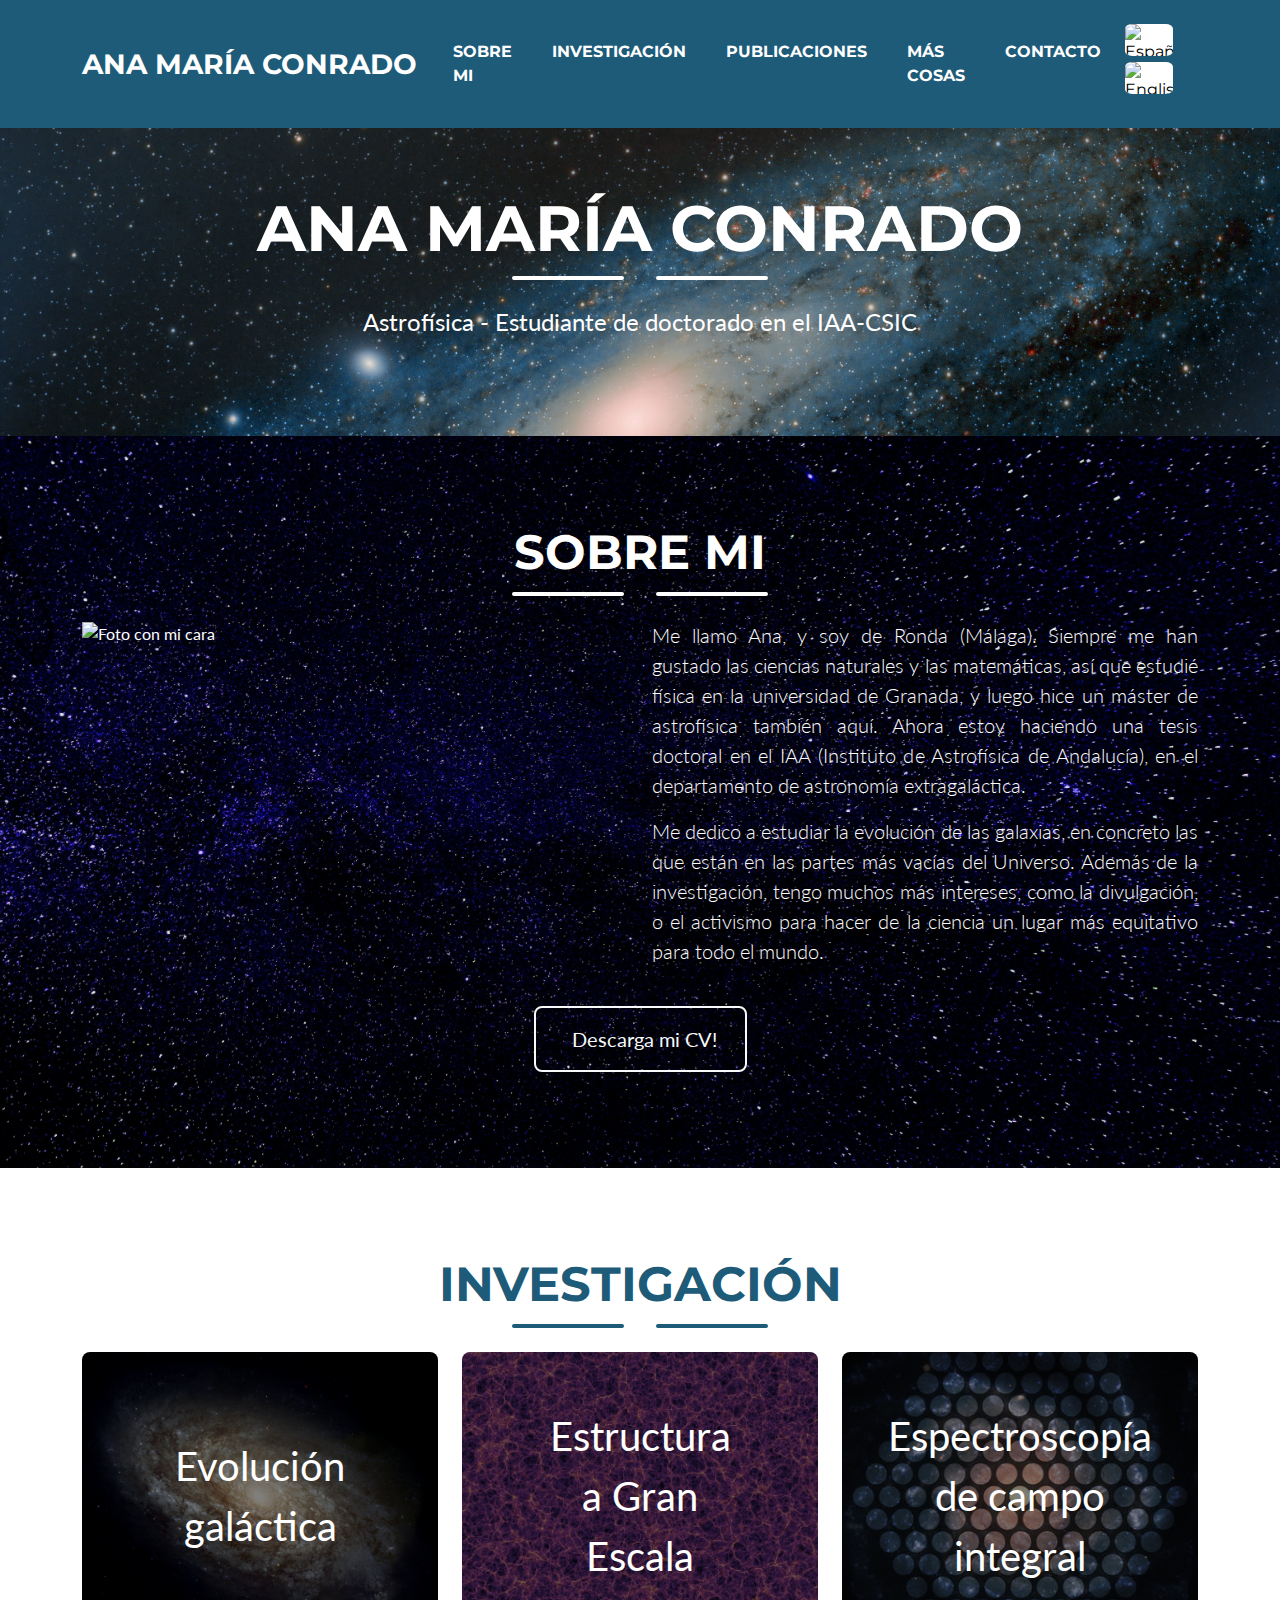
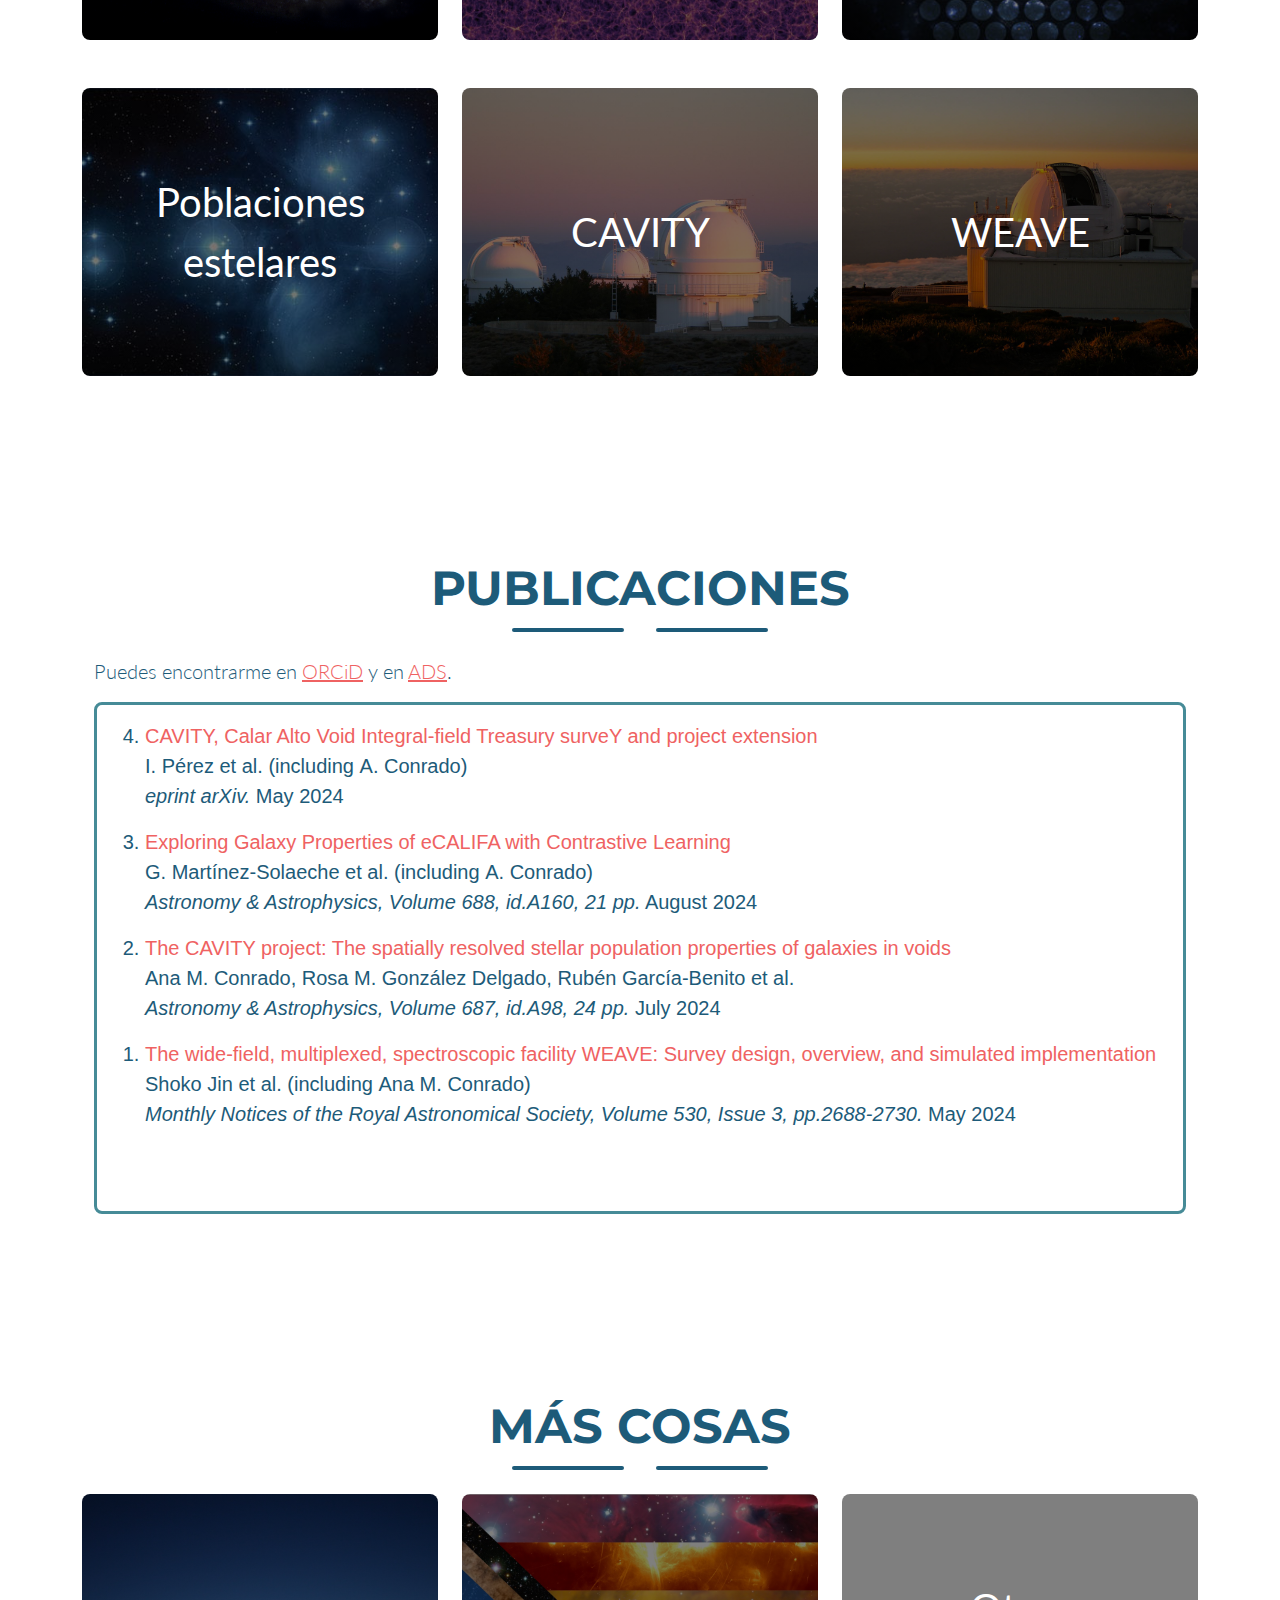
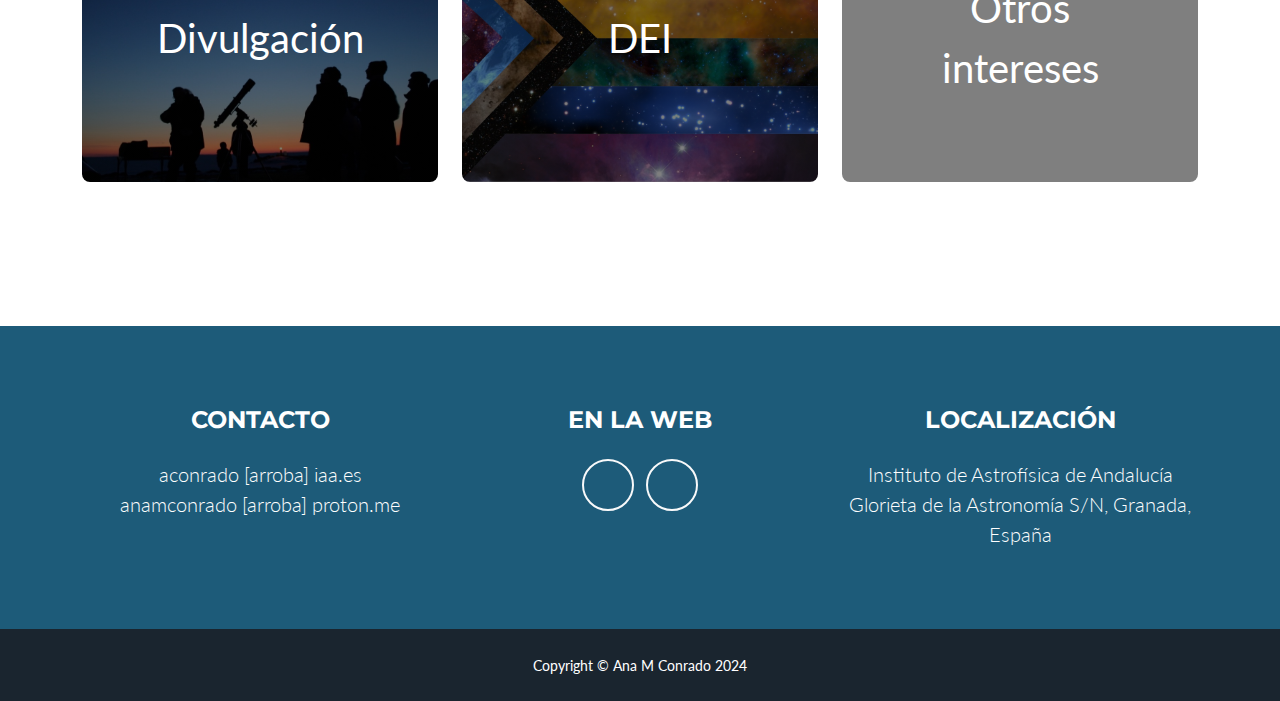
==== index.html @ e51cf9e1 "Add files via upload" ====
<!DOCTYPE html>
<html>
    <head>
        <meta charset="utf-8" />
        <meta name="viewport" content="width=device-width, initial-scale=1, shrink-to-fit=no" />
        <meta name="description" content="" />
        <meta name="author" content="Ana María Conrado" />
        <title>Ana María Conrado</title>
        <!-- Favicon-->
        <link rel="icon" href="https://cdn-icons-png.flaticon.com/512/1534/1534067.png" />
        <!-- Font Awesome icons (free version)-->
        <script src="https://use.fontawesome.com/releases/v6.1.0/js/all.js" crossorigin="anonymous"></script>
        <!-- Google fonts-->
        <link href="https://fonts.googleapis.com/css?family=Montserrat:400,700" rel="stylesheet" type="text/css" />
        <link href="https://fonts.googleapis.com/css?family=Lato:400,700,400italic,700italic" rel="stylesheet" type="text/css" />
        <!-- Core theme CSS (includes Bootstrap)-->
        <link href="css/styles.css" rel="stylesheet" />
        <script src="https://code.jquery.com/jquery-2.2.4.min.js" integrity="sha256-BbhdlvQf/xTY9gja0Dq3HiwQF8LaCRTXxZKRutelT44=" crossorigin="anonymous"></script>
        </head>
    </head>
    <body id="page-top">
        <!-- Navigation-->
        <nav class="navbar navbar-expand-lg bg-secondary text-uppercase fixed-top" id="mainNav">
            <div class="container">
                <a class="navbar-brand" href="#page-top">Ana María Conrado</a>
                <button class="navbar-toggler text-uppercase font-weight-bold bg-primary text-white rounded" type="button" data-bs-toggle="collapse" data-bs-target="#navbarResponsive" aria-controls="navbarResponsive" aria-expanded="false" aria-label="Toggle navigation">
                    Menu
                    <i class="fas fa-bars"></i>
                </button>
                <div class="collapse navbar-collapse" id="navbarResponsive">
                    <ul class="navbar-nav ms-auto">
                        <li class="nav-item mx-0 mx-lg-1">
                            <a lang="es" class="nav-link py-3 px-0 px-lg-3 rounded" href="#about">Sobre mi</a>
                            <a lang="en" style="display:none;" class="nav-link py-3 px-0 px-lg-3 rounded" href="#about">About me</a>
                        </li>
                        <li class="nav-item mx-0 mx-lg-1">
                            <a lang="es" class="nav-link py-3 px-0 px-lg-3 rounded" href="#investigacion">Investigación</a>
                            <a lang="en" style="display:none;" class="nav-link py-3 px-0 px-lg-3 rounded" href="#investigacion">Research</a>
                        </li>
                        <li class="nav-item mx-0 mx-lg-1">
                            <a lang="es" class="nav-link py-3 px-0 px-lg-3 rounded" href="#publicaciones">Publicaciones</a>
                            <a lang="en" style="display:none;" class="nav-link py-3 px-0 px-lg-3 rounded" href="#publicaciones">Publications</a>
                        </li>
                        <li class="nav-item mx-0 mx-lg-1">
                            <a lang="es" class="nav-link py-3 px-0 px-lg-3 rounded" href="#extras">Más cosas</a>
                            <a lang="en" style="display:none;" class="nav-link py-3 px-0 px-lg-3 rounded" href="#extras">More stuff</a>
                        </li>
                        <li class="nav-item mx-0 mx-lg-1">
                            <a lang="es" class="nav-link py-3 px-0 px-lg-3 rounded" href="#contact">Contacto</a>
                            <a lang="en" style="display:none;" class="nav-link py-3 px-0 px-lg-3 rounded" href="#contact">Contact</a>
                        </li>
                        <li class="nav-item mx-0 mx-lg-1">
                            <button class="button-lang" id="btn-es">
                                <img src="https://flagicons.lipis.dev/flags/4x3/es.svg" alt="Español">
                            </button>
                            <button class="button-lang" id="btn-en">
                                <img src="https://flagicons.lipis.dev/flags/4x3/gb.svg" alt="English">
                            </button>
                        </li>
                    </ul>
                </div>
            </div>
        </nav>
        <!-- Masthead-->
        <!--header class="masthead bg-primary text-white text-center"-->
        <header class="masthead bg-image-header text-white text-center">
            <div class="container d-flex align-items-center flex-column">
                <!-- Masthead Avatar Image-->
                <!--img class="masthead-avatar mb-5" src="assets/img/fotoslack.png" alt="..." />
                <!-- Masthead Heading-->
                <h1 class="masthead-heading text-uppercase mb-0">Ana María Conrado</h1>
                <!-- Icon Divider-->
                <div class="divider-custom divider-light">
                    <div class="divider-custom-line"></div>
                    <div class="divider-custom-icon"><i class="fas fa-star"></i></div>
                    <div class="divider-custom-line"></div>
                </div>
                <!-- Masthead Subheading-->
                <p lang="es" class="masthead-subheading font-weight-light mb-0">Astrofísica - Estudiante de doctorado en el IAA-CSIC</p>
                <p lang="en" style="display:none;" class="masthead-subheading font-weight-light mb-0">Astrophysicist - PhD student in IAA-CSIC</p>
            </div>
        </header>
        
        <!-- About Section-->
        <section class="page-section bg-image-about text-white mb-0" id="about">
            <div class="container">
                <!-- About Section Heading-->
                <h2 lang="es" class="page-section-heading text-center text-uppercase text-white">Sobre mi</h2>
                <h2 lang="en" style="display:none;" class="page-section-heading text-center text-uppercase text-white">About me</h2>
                <!-- Icon Divider-->
                <div class="divider-custom divider-light">
                    <div class="divider-custom-line"></div>
                    <div class="divider-custom-icon"><i class="fas fa-star"></i></div>
                    <div class="divider-custom-line"></div>
                </div>
                <!-- About Section Content-->
                <div class="row">
                    <!-- Photo -->
                    <div class="col-lg-6 ms-auto">
                        <img class="img-fluid" src="assets/img/yops.jpg" alt="Foto con mi cara" ></div>
                    <!-- Text -->
                    <div class="col-lg-6 me-auto" style="text-align:justify;">
                        <p lang="es" class="lead">Me llamo Ana, y soy de Ronda (Málaga). Siempre me han gustado las ciencias naturales y las matemáticas, así que estudié física en la universidad de Granada, y luego hice un máster de astrofísica también aquí. Ahora estoy haciendo una tesis doctoral en el IAA (Instituto de Astrofísica de Andalucía), en el departamento de astronomía extragaláctica. </p>
                        <p lang="es" class="lead">Me dedico a estudiar la evolución de las galaxias, en concreto las que están en las partes más vacías del Universo. Además de la investigación, tengo muchos más intereses, como la divulgación, o el activismo para hacer de la ciencia un lugar más equitativo para todo el mundo. </p>
                        <p lang="en" style="display:none;" class="lead">My name is Ana, and I'm from Ronda, (Málaga, Spain). I have always enjoyed natural sciences and mathematics, so I studied physics in the university of Granada, and then I did a master in astrophysics here as well. Now I'm doing my PhD thesis at IAA (Institute of Astrophysics of Andalucía), in the extragalactic astronomy department. </p>
                        <p lang="en" style="display:none;" class="lead">I dedicate myself to study the evolution of galaxies, in particular those that are in the emptiest parts of the Universe. Besides research, I have many more insterests, like outreach, or activism to make science a more equitative place for everyone.</p>
                    </div>
                </div>
                <!-- About Section Button-->
                <div class="text-center mt-4">
                    <a lang="es" class="btn btn-xl btn-outline-light" href="assets/CV.pdf" target="_blank">
                        <i class="fas fa-download me-2"></i>
                        Descarga mi CV!
                    </a>
                    <a lang="en" style="display:none;" class="btn btn-xl btn-outline-light" href="assets/CV.pdf" target="_blank">
                        <i class="fas fa-download me-2"></i>
                        Download my CV!
                    </a>
                </div-->
            </div>
            </div>
        </section>
        
        <!-- Portfolio Section-->
        <section class="page-section portfolio" id="investigacion">
            <div class="container">
                <!-- Portfolio Section Heading-->
                <h2 lang="es" class="page-section-heading text-center text-uppercase text-secondary mb-0">Investigación</h2>
                <h2 lang="en" style="display:none;" class="page-section-heading text-center text-uppercase text-secondary mb-0">Research</h2>
                <!-- Icon Divider-->
                <div class="divider-custom">
                    <div class="divider-custom-line"></div>
                    <div class="divider-custom-icon"><i class="fas fa-star"></i></div>
                    <div class="divider-custom-line"></div>
                </div>
                <!-- Portfolio Grid Items -->
                <div class="row justify-content-center">
                    <!-- Galaxy evolution -->
                    <div class="col-md-6 col-lg-4 mb-5">
                        <div class="portfolio-item mx-auto bg-image-inv-galaxies" data-bs-toggle="modal" data-bs-target="#portfolioModal1">
                            <p lang="es" class="portfolio-text text-white">Evolución galáctica</p>
                            <p lang="en" style="display:none;" class="portfolio-text text-white">Galactic evolution</p>
                            <div class="portfolio-item-caption d-flex align-items-center justify-content-center h-100 w-100">
                                <p lang="es" class="portfolio-text text-white">Evolución galáctica</p>
                                <p lang="en" style="display:none;" class="portfolio-text text-white">Galactic evolution</p>
                            </div>
                        </div>
                    </div>
                    <!-- Estructra a gran escala -->
                    <div class="col-md-6 col-lg-4 mb-5">
                        <div class="portfolio-item mx-auto bg-image-inv-LSS" data-bs-toggle="modal" data-bs-target="#portfolioModal2">
                            <p lang="es" class="portfolio-text text-white">Estructura a Gran Escala</p>
                            <p lang="en" style="display:none;" class="portfolio-text text-white">Large Scale Structure</p>
                            <div class="portfolio-item-caption d-flex align-items-center justify-content-center h-100 w-100">
                                <p lang="es" class="portfolio-text text-white">Estructura a Gran Escala</p>
                                <p lang="en" style="display:none;" class="portfolio-text text-white">Large Scale Structure</p>
                            </div>
                        </div>
                    </div>
                    <!-- IFS -->
                    <div class="col-md-6 col-lg-4 mb-5">
                        <div class="portfolio-item mx-auto bg-image-inv-IFS" data-bs-toggle="modal" data-bs-target="#portfolioModal3">
                            <p lang="es" class="portfolio-text text-white">Espectroscopía de campo integral</p>
                            <p lang="en" style="display:none;" class="portfolio-text text-white">Integral field spectroscopy</p>
                            <div class="portfolio-item-caption d-flex align-items-center justify-content-center h-100 w-100">
                                <p lang="es" class="portfolio-text text-white">Espectroscopía de campo integral</p>
                                <p lang="en" style="display:none;" class="portfolio-text text-white">Integral field spectroscopy</p>
                            </div>
                        </div>
                    </div>
                    <!-- Stellar populations -->
                    <div class="col-md-6 col-lg-4 mb-5 mb-lg-0">
                        <div class="portfolio-item mx-auto bg-image-inv-stellpop" data-bs-toggle="modal" data-bs-target="#portfolioModal4">
                            <p lang="es" class="portfolio-text text-white">Poblaciones estelares</p>
                            <p lang="en" style="display:none;" class="portfolio-text text-white">Stellar populations</p>
                            <div class="portfolio-item-caption d-flex align-items-center justify-content-center h-100 w-100">
                                <p lang="es" class="portfolio-text text-white">Poblaciones estelares</p>
                                <p lang="en" style="display:none;" class="portfolio-text text-white">Stellar populations</p>
                            </div>
                        </div>
                    </div>
                    <!-- CAVITY -->
                    <div class="col-md-6 col-lg-4 mb-5 mb-md-0">
                        <div class="portfolio-item mx-auto bg-image-inv-CAVITY" data-bs-toggle="modal" data-bs-target="#portfolioModal5">
                            <p class="portfolio-text text-white">CAVITY</p>
                            <div class="portfolio-item-caption d-flex align-items-center justify-content-center h-100 w-100">
                                <p class="portfolio-text text-white">CAVITY</p>
                            </div>
                        </div>
                    </div>
                    <!-- WEAVE -->
                    <div class="col-md-6 col-lg-4">
                        <div class="portfolio-item mx-auto bg-image-inv-WEAVE" data-bs-toggle="modal" data-bs-target="#portfolioModal6">
                            <p class="portfolio-text text-white">WEAVE</p>
                            <div class="portfolio-item-caption d-flex align-items-center justify-content-center h-100 w-100">
                                <p class="portfolio-text text-white">WEAVE</p>
                            </div>
                        </div>
                    </div>
                </div>
            </div>
        </section>
        
        <!-- Publicaciones Section-->
        <section class="page-section portfolio" id="publicaciones">
            <div class="container">
                <!-- Portfolio Section Heading-->
                <h2 lang="es" class="page-section-heading text-center text-uppercase text-secondary mb-0">Publicaciones</h2>
                <h2 lang="en" style="display:none;" class="page-section-heading text-center text-uppercase text-secondary mb-0">Publications</h2>
                <!-- Icon Divider-->
                <div class="divider-custom">
                    <div class="divider-custom-line"></div>
                    <div class="divider-custom-icon"><i class="fas fa-star"></i></div>
                    <div class="divider-custom-line"></div>
                </div>
                <div class="container">
                    <div class="col-lg-6 me-auto" style="text-align:justify;">
                        <p lang="es" class="lead text-secondary">Puedes encontrarme en <a href="https://orcid.org/0000-0003-1274-2055" target="_blank">ORCiD</a> y en <a href="https://ui.adsabs.harvard.edu/search/filter_author_facet_hier_fq_author=AND&filter_author_facet_hier_fq_author=author_facet_hier%3A%220%2FConrado%2C%20A%22&filter_database_fq_database=AND&filter_database_fq_database=database%3A%22astronomy%22&fq=%7B!type%3Daqp%20v%3D%24fq_database%7D&fq=%7B!type%3Daqp%20v%3D%24fq_author%7D&fq_author=(author_facet_hier%3A%220%2FConrado%2C%20A%22)&fq_database=database%3A%22astronomy%22&p_=0&q=%20%20author%3A%22A.%20Conrado%22&sort=date%20desc%2C%20bibcode%20desc" target="_blank">ADS</a>.</p>
                        <p lang="en" style="display:none;" class="lead text-secondary">You can find me in <a href="https://orcid.org/0000-0003-1274-2055" target="_blank">ORCiD</a> and <a href="https://ui.adsabs.harvard.edu/search/filter_author_facet_hier_fq_author=AND&filter_author_facet_hier_fq_author=author_facet_hier%3A%220%2FConrado%2C%20A%22&filter_database_fq_database=AND&filter_database_fq_database=database%3A%22astronomy%22&fq=%7B!type%3Daqp%20v%3D%24fq_database%7D&fq=%7B!type%3Daqp%20v%3D%24fq_author%7D&fq_author=(author_facet_hier%3A%220%2FConrado%2C%20A%22)&fq_database=database%3A%22astronomy%22&p_=0&q=%20%20author%3A%22A.%20Conrado%22&sort=date%20desc%2C%20bibcode%20desc" target="_blank">ADS</a>.</p>
                    </div>
                    <div class="publications text-secondary">
                        <iframe style="height:100%;" src="publications.html" iframetag></iframe>
                    </div>
                </div>
            </div>
        </section>
        
        <!-- Extras Section-->
        <section class="page-section portfolio" id="extras">
            <div class="container">
                <!-- Portfolio Section Heading-->
                <h2 lang="es" class="page-section-heading text-center text-uppercase text-secondary mb-0">Más cosas</h2>
                <h2 lang="en" style="display:none;" class="page-section-heading text-center text-uppercase text-secondary mb-0">More stuff</h2>
                <!-- Icon Divider-->
                <div class="divider-custom">
                    <div class="divider-custom-line"></div>
                    <div class="divider-custom-icon"><i class="fas fa-star"></i></div>
                    <div class="divider-custom-line"></div>
                </div>
                <!-- Grid Items -->
                <div class="row justify-content-center">
                    <!-- Divulgación -->
                    <div class="col-md-6 col-lg-4 mb-5">
                        <div class="portfolio-item mx-auto bg-image-ext-divulgacion" data-bs-toggle="modal" data-bs-target="#extrasModal1">
                            <p lang="es" class="portfolio-text text-white">Divulgación</p>
                            <p lang="en" style="display:none;" class="portfolio-text text-white">Outreach</p>
                            <div class="portfolio-item-caption d-flex align-items-center justify-content-center h-100 w-100">
                                <p lang="es" class="portfolio-text text-white">Divulgación</p>
                                <p lang="en" style="display:none;" class="portfolio-text text-white">Outreach</p>
                            </div>
                        </div>
                    </div>
                    <!-- DEI -->
                    <div class="col-md-6 col-lg-4 mb-5">
                        <div class="portfolio-item mx-auto bg-image-ext-DEI" data-bs-toggle="modal" data-bs-target="#extrasModal2">
                            <p class="portfolio-text text-white">DEI</p>
                            <div class="portfolio-item-caption d-flex align-items-center justify-content-center h-100 w-100">
                                <p class="portfolio-text text-white">DEI</p>
                            </div>
                        </div>
                    </div>
                    <!-- Mas -->
                    <div class="col-md-6 col-lg-4 mb-5">
                        <div class="portfolio-item mx-auto bg-image-ext-otros" data-bs-toggle="modal" data-bs-target="#extrasModal3">
                            <p lang="es" class="portfolio-text text-white">Otros intereses</p>
                            <p lang="en" style="display:none;" class="portfolio-text text-white">Other interests</p>
                            <div class="portfolio-item-caption d-flex align-items-center justify-content-center h-100 w-100">
                                <p lang="es" class="portfolio-text text-white">Otros intereses</p>
                                <p lang="en" style="display:none;" class="portfolio-text text-white">Other interests</p>
                            </div>
                        </div>
                    </div>
                </div>
            </div>
        </section>

        <!-- Footer-->
        <footer class="footer text-center"  id="contact">
            <div class="container">
                <div class="row">
                    <!-- Footer Location-->
                    <div class="col-lg-4 mb-5 mb-lg-0">
                        <h4 lang="es" class="text-uppercase mb-4">Contacto</h4>
                        <h4 lang="en" style="display:none;" class="text-uppercase mb-4">Contact</h4>
                        <p lang="es" class="lead mb-0">
                            aconrado [arroba] iaa.es
                            <br />
                            anamconrado [arroba] proton.me
                        </p>
                        <p lang="en" style="display:none;" class="lead mb-0">
                            aconrado [at] iaa.es
                            <br />
                            anamconrado [at] proton.me
                        </p>
                    </div>
                    <!-- Footer Social Icons-->
                    <div class="col-lg-4 mb-5 mb-lg-0">
                        <h4 lang="es" class="text-uppercase mb-4">En la Web</h4>
                        <h4 lang="en" style="display:none;" class="text-uppercase mb-4">In the Web</h4>
                        <a class="btn btn-outline-light btn-social mx-1" href="https://x.com/conradoanam"><i class="fab fa-fw fa-twitter"></i></a>
                        <a class="btn btn-outline-light btn-social mx-1" href="https://www.linkedin.com/in/anamconrado/"><i class="fab fa-fw fa-linkedin-in"></i></a>
                    </div>
                    <!-- Footer About Text-->
                    <div class="col-lg-4">
                        <!--h4 class="text-uppercase mb-4">About Freelancer</h4>
                        <p class="lead mb-0">
                            Freelance is a free to use, MIT licensed Bootstrap theme created by
                            <a href="http://startbootstrap.com">Start Bootstrap</a>
                            .
                        </p-->
                        <h4 lang="es" class="text-uppercase mb-4">Localización</h4>
                        <h4 lang="en" style="display:none;" class="text-uppercase mb-4">Location</h4>
                        <p lang="es" class="lead mb-0">
                            Instituto de Astrofísica de Andalucía
                            <br />
                            Glorieta de la Astronomía S/N, Granada, España
                        </p>
                        <p lang="en" style="display:none;" class="lead mb-0">
                            Instituto de Astrofísica de Andalucía
                            <br />
                            Glorieta de la Astronomía S/N, Granada, Spain
                        </p>
                    </div>
                </div>
            </div>
        </footer>
        <!-- Copyright Section-->
        <div class="copyright py-4 text-center text-white">
            <div class="container"><small>Copyright &copy; <a style="text-decoration: none" class="text-white" href="EE.html" target="_blank">Ana M Conrado</a> 2024</small></div>
        </div>
        <!-- Portfolio Modals-->
        <!-- Portfolio Modal 1: Galaxy evolution-->
        <div class="portfolio-modal modal fade" id="portfolioModal1" tabindex="-1" aria-labelledby="portfolioModal1" aria-hidden="true">
            <div class="modal-dialog modal-xl">
                <div class="modal-content bg-image-inv-galaxies">
                    <div class="modal-header border-0" ><button class="btn-close"  type="button" data-bs-dismiss="modal" aria-label="Close"></button></div>
                    <div class="modal-body text-center pb-5">
                        <div class="container">
                            <div class="row justify-content-center">
                                <div class="col-lg-8">
                                    <!-- Portfolio Modal - Title-->
                                    <h2 lang="es" class="portfolio-modal-title text-secondary text-uppercase mb-0 text-white">Evolución galáctica</h2>
                                    <h2 lang="en" style="display:none;" class="portfolio-modal-title text-secondary text-uppercase mb-0 text-white">Galactic evolution</h2>
                                    <!-- Icon Divider-->
                                    <div class="divider-custom">
                                        <div class="divider-custom-line" style="background-color:white; border-color:white"></div>
                                        <div class="divider-custom-icon" style="color:white"><i class="fas fa-star"></i></div>
                                        <div class="divider-custom-line" style="background-color:white; border-color:white"></div>
                                    </div>
                                    <!-- Portfolio Modal - Text-->
                                    <p lang="es" class="mb-4 text-white">Las galaxias son conjuntos de estrellas, gas y polvo que comenzaron a crearse al principio del Universo y han ido evolucionando desde entonces. Nosotros y nuestro Sistema Solar vivimos dentro de una de ellas, la Vía Láctea. Estudiar su formación y evolución nos da mucha información acerca del origen y la naturaleza del Universo.</p>
                                    <p lang="es" class="mb-4 text-white">Mi trabajo se desarrolla dentro del campo de la astronomía extragaláctica, ya que utilizo observaciones de galaxias ajenas a la nuestra para sacar pistas acerca de cómo el ambiente en el que se desarrollan afecta a su evolución.</p>
                                    <p  lang="en" style="display:none;"class="mb-4 text-white">Galaxies are assembles of stars, gas and dust that began to be created at the beginning of the Universe and have been evolving since then. We and our Solar System live inside one of them, the Milky Way. Studying their formation and evolution give us lots of information about the origin and nature of the Universe.</p>
                                    <p lang="en" style="display:none;" class="mb-4 text-white">My work is carried out within the field of extragalactic astronomy, given that I use observations of galaxies beyond out own to look for clues about how the environment in which they evolve affects their evolution.</p>
                                    <img class="img-fluid rounded mb-5" src="https://map.gsfc.nasa.gov/media/060915/060915_1600.png" alt="Un diagrama para ilustrar la evolución del Universo, desde el Big Bang a las galaxias de hoy en día." />
                                </div>
                            </div>
                        </div>
                    </div>
                </div>
            </div>
        </div>
        <!-- Portfolio Modal 2: LSS-->
        <div class="portfolio-modal modal fade" id="portfolioModal2" tabindex="-1" aria-labelledby="portfolioModal2" aria-hidden="true">
            <div class="modal-dialog modal-xl">
                <div class="modal-content bg-image-inv-LSS">
                    <div class="modal-header border-0"><button class="btn-close" type="button" data-bs-dismiss="modal" aria-label="Close"></button></div>
                    <div class="modal-body text-center pb-5">
                        <div class="container">
                            <div class="row justify-content-center">
                                <div class="col-lg-8">
                                    <!-- Portfolio Modal - Title-->
                                    <h2 lang="es" class="portfolio-modal-title text-secondary text-uppercase mb-0 text-white">Estructura a Gran Escala</h2>
                                    <h2 lang="en" style="display:none;" class="portfolio-modal-title text-secondary text-uppercase mb-0 text-white">Large Scale Structure</h2>
                                    <!-- Icon Divider-->
                                    <div class="divider-custom">
                                        <div class="divider-custom-line" style="background-color:white; border-color:white"></div>
                                        <div class="divider-custom-icon" style="color:white"><i class="fas fa-star"></i></div>
                                        <div class="divider-custom-line" style="background-color:white; border-color:white"></div>
                                    </div>
                                    <!-- Portfolio Modal - Text-->
                                    <p lang="es" class="mb-4 text-white">Si miramos el Universo desde muy lejos, podremos ver que la materia se organiza en una estructura de red, que se llama la Estructura a Gran Escala del Universo. En ella hay diferentes zonas: los cúmulos, los nodos de la red, donde se acumula la mayoría de la masa y ocurren la mayoría de los procesos de interacción entre galaxias; los filamentos, que son los hilos que unen los cúmulos y donde se encuentra una densidad cercana a la densidad media del Universo; y los vacíos, que son enormes extensiones casi desérticas que ocupan más del 70% del volumen del Universo pero apenas un 10% de su masa.</p>
                                    <p lang="es" class="mb-4 text-white">El lugar dentro de esta estructura donde crecen las galaxias tiene marca la forma en la que estas evolucionan: una galaxia que esté más expuesta a interaccionar con sus vecinas o que viva en un medio con más gas o movimiento acabará teniendo unas propiedades diferentes a otras que no pasen por las mismas experiencias.</p>
                                    <p lang="es" class="mb-4 text-white">En mi trabajo me centro en evaluar el efecto que tiene el ambiente en la evolución de las galaxias. En concreto, las diferencias que acarrean galaxias que viven en los vacíos cósmicos.</p>
                                
                                    <p lang="en" style="display:none;" class="mb-4 text-white">If we look at the Universe from very far away, we can see that matter is distributed in a web-like structure, which is called the Large Scale Structure of the Universe. There are different zones on it: the clusters, the nodes of the web, where most of the mass is accumulated and most of the physical processes and galaxy interaction happens; the filaments, which are strings that connect the clusters; and the voids, which are almost desertic extensions that fill more than 70% of the volume of the Universe, but barely consist on a 10% of its mass.</p>
                                    <p lang="en" style="display:none;" class="mb-4 text-white">The location within this structure in which galaxies grow has consequences in the way they evolve: a galaxy that is more exposed to interaction with its neighbors or that lives in a medium richer in gas will end up having different properties than others that don't undergo similar experiences.</p>
                                    <p lang="en" style="display:none;" class="mb-4 text-white">In my work I focus on assessing the effect that the environment has on the evolution of galaxies. In particular, the differences that carry galaxies that live in cosmic voids.</p>
                                </div>
                            </div>
                        </div>
                    </div>
                </div>
            </div>
        </div>
        <!-- Portfolio Modal 3: IFS-->
        <div class="portfolio-modal modal fade" id="portfolioModal3" tabindex="-1" aria-labelledby="portfolioModal3" aria-hidden="true">
            <div class="modal-dialog modal-xl">
                <div class="modal-content bg-image-inv-IFS">
                    <div class="modal-header border-0"><button class="btn-close" type="button" data-bs-dismiss="modal" aria-label="Close"></button></div>
                    <div class="modal-body text-center pb-5">
                        <div class="container">
                            <div class="row justify-content-center">
                                <div class="col-lg-8">
                                    <!-- Portfolio Modal - Title-->
                                    <h2 lang="es" class="portfolio-modal-title text-secondary text-uppercase mb-0 text-white">Espectroscopía de campo integral</h2>
                                    <h2 lang="en" style="display:none;" class="portfolio-modal-title text-secondary text-uppercase mb-0 text-white">Integral field spectroscopy</h2>
                                    <!-- Icon Divider-->
                                    <div class="divider-custom">
                                        <div class="divider-custom-line" style="background-color:white; border-color:white"></div>
                                        <div class="divider-custom-icon" style="color:white"><i class="fas fa-star"></i></div>
                                        <div class="divider-custom-line" style="background-color:white; border-color:white"></div>
                                    </div>
                                    <!-- Portfolio Modal - Text-->
                                    <p lang="es" class="mb-4 text-white">Unas de las técnicas más novedosas para estudiar galaxias u otros objetos astronómicos es la espectrocopía de campo integral (IFS, de integral field spectroscopy en inglés). Esta técnica consiste en obtener datos tridimensionales de cada objeto: un cubo con dos dimensiones espaciales, que corresponden a la imagen del objeto, y una dimensión espectral. Esto significa que podremos medir el espectro en cada uno de los píxeles (o según les llamamos en el campo, espáxeles) del objeto, y a partir de su análisis se pueden obtener mapas de las propiedades que se quieran medir. Gracias a esto, podemos combinar la gran cantidad de información que nos ofrece la espectroscopía con el conocimiento de la distribución espacial que podríamos obtener con imágenes.</p>
                                    <p lang="es" class="mb-4 text-white">Cartografiados de galaxias con IFS famosos son por ejemplo CALIFA, SAMI o MaNGA, o los actuales CAVITY y WEAVE, en cuyos equipos participo, que utilizan instrumentos localizados en Almería y en La Palma, en Canarias.</p>
                                    
                                    <p lang="en" style="display:none;" class="mb-4 text-white">One of the most novel techniques to study galaxies or other astronomical objects is the integral field spectroscopy (IFS). This technique consists on obtaining tridimensional information of each object: a data cube, with two spatial dimensions, that correspond to the image of the object, and one spectral dimension. This means that we can measure the spectrum in each of the pixels (or as we call them, spaxels) of the object, and from their analisis we can obtain maps of the properties we want to measure. This way, we can combine the large amount of information that spectroscopy gives us with the knowledge of the spatial distribution that we can obtain from imaging.</p>
                                    <p lang="en" style="display:none;" class="mb-4 text-white">Famous galaxy surveys with IFS are for example CALIFA, SAMI, MaNGA, or the on-going CAVITY and WEAVE, in whose teams I participate, which use intruments located in Spain: in Almería (Andalucía) and in La Palma (Canary islands).</p>
                                    <img class="img-fluid rounded mb-5" src="https://www.researchgate.net/publication/234791623/figure/fig1/AS:299696816967686@1448464697666/Representacion-de-un-cubo-de-datos-obtenido-con-la-tecnica-de-espectroscopia-de-campo.png" alt="Se muestra esquemática un cubo de datos: un cubo donde las dos dimensiones espacial muestran la imagen de una galaxia y la tercera su espectro en cada espaxel." />
                                </div>
                            </div>
                        </div>
                    </div>
                </div>
            </div>
        </div>
        <!-- Portfolio Modal 4: stellar populations-->
        <div class="portfolio-modal modal fade" id="portfolioModal4" tabindex="-1" aria-labelledby="portfolioModal4" aria-hidden="true">
            <div class="modal-dialog modal-xl">
                <div class="modal-content bg-image-inv-stellpop">
                    <div class="modal-header border-0"><button class="btn-close" type="button" data-bs-dismiss="modal" aria-label="Close"></button></div>
                    <div class="modal-body text-center pb-5">
                        <div class="container">
                            <div class="row justify-content-center">
                                <div class="col-lg-8">
                                    <!-- Portfolio Modal - Title-->
                                    <h2 lang="es" class="portfolio-modal-title text-secondary text-uppercase mb-0 text-white">Poblaciones estelares</h2>
                                    <h2 lang="en" style="display:none;" class="portfolio-modal-title text-secondary text-uppercase mb-0 text-white">Stellar populations</h2>
                                    <!-- Icon Divider-->
                                    <div class="divider-custom">
                                        <div class="divider-custom-line" style="background-color:white; border-color:white"></div>
                                        <div class="divider-custom-icon" style="color:white"><i class="fas fa-star"></i></div>
                                        <div class="divider-custom-line" style="background-color:white; border-color:white"></div>
                                    </div>
                                    <!-- Portfolio Modal - Text-->
                                    <p lang="es" class="mb-4 text-white">Una de las partes más esenciales de las galaxias son las estrellas. Las estrellas marcan su evolución, y permiten la creación de elementos más pesados que el hidrógeno gracias a la fusión nuclear.</p>
                                    <p lang="es" class="mb-4 text-white">La edad o la metalicidad (la cantidad de elementos pesados) que tengan las poblaciones estelares dentro de una galaxia marca su estado evolutivo y nos da pistas acerca de su pasado.</p>
                                    <p lang="es" class="mb-4 text-white">La composición de las poblaciones estelares deja huella en el espectro de una galaxia, y con técnicas de ajuste espectral puede conocerse su contenido. Utilizando programas como STARLIGHT o ProSpect, puedo conocer las historias de formación estelar, es decir, los ritmos a los que se han ido formando estrellas en una galaxia a lo largo de su vida. De esta forma, podemos trazar su evolución.</p>
                                    
                                    <p lang="en" style="display:none;" class="mb-4 text-white">One of the most essential parts of galaxies is stars. Stars determine their evolution, and allow the synthesis of elements heavier than hydrogen thanks to nuclear fusion.</p>
                                    <p lang="en" style="display:none;" class="mb-4 text-white">The age and metallicity (the amount of heavy elements) of the stellar populations in a galaxy evidence its evolutionary stage and give us clues about its past.</p>
                                    <p lang="en" style="display:none;" class="mb-4 text-white">The composition of stellar populations leave an imprint in the spectrum of a galaxy, and with spectral fitting techniques one can infer its stellar content. Using codes as STARLIGHT or ProSpect, I can determine the stellar population histories, that is, the rythms at which a galaxy has been forming stars throughout its life. This way, we can trace their evolution.</p>
                                </div>
                            </div>
                        </div>
                    </div>
                </div>
            </div>
        </div>
        <!-- Portfolio Modal 5: CAVITY-->
        <div class="portfolio-modal modal fade" id="portfolioModal5" tabindex="-1" aria-labelledby="portfolioModal5" aria-hidden="true">
            <div class="modal-dialog modal-xl">
                <div class="modal-content bg-image-inv-CAVITY">
                    <div class="modal-header border-0"><button class="btn-close" type="button" data-bs-dismiss="modal" aria-label="Close"></button></div>
                    <div class="modal-body text-center pb-5">
                        <div class="container">
                            <div class="row justify-content-center">
                                <div class="col-lg-8">
                                    <!-- Portfolio Modal - Title-->
                                    <h2 class="portfolio-modal-title text-secondary text-uppercase mb-0 text-white">CAVITY</h2>
                                    <!-- Icon Divider-->
                                    <div class="divider-custom">
                                        <div class="divider-custom-line" style="background-color:white; border-color:white"></div>
                                        <div class="divider-custom-icon" style="color:white"><i class="fas fa-star"></i></div>
                                        <div class="divider-custom-line" style="background-color:white; border-color:white"></div>
                                    </div>
                                    <!-- Portfolio Modal - Text-->
                                    <p lang="es" class="mb-4 text-white">CAVITY (Calar Alto Void Integral-field Treasury surveY) es un projecto de legado del observatorio de Calar Alto, liderado por la UGR. Su objetivo es estudiar las galaxias en vacíos haciendo uso del intrumento de espectroscopía de campo integral del telescopio de 3.5m en Calar Alto (Almería), PMAS/PPaK.</p>
                                    <p lang="es" class="mb-4 text-white">Formo parte del projecto desde que comencé mi carrera en la investigación, analizando los datos con diferentes técnicas y siendo parte del grupo de control de calidad de los cubos de datos. Los objetivos, equipo científico y datos públicos se pueden encontrar en la <a href="https://cavity.caha.es" target="_blank">página web del proyecto</a>.</p>
                                    
                                    <p lang="en" style="display:none;" class="mb-4 text-white">CAVITY (Calar Alto Void Integral-field Treasury surveY) is a legacy project of the Calar Alto observatory, leaded by the UGR. Its goal is to study galaxies in voids making use of the integral field spectroscopy intrument, PMAS/PPaK, in the 3.5 telescope in Calar Alto (Almería, Spain).</p>
                                    <p lang="en" style="display:none;" class="mb-4 text-white">I'm part of the project since I started my scientific career, analysing the data with different techniques and being part of the quality control group. The goals, scientific team and public data of the project can be found on its <a href="https://cavity.caha.es" target="_blank">webpage</a>.</p>
                                    <img class="img-fluid rounded mb-5" src="https://cavity.caha.es/static/img/logos/logo_cavity_ht-1024x341.png" alt="Logo de CAVITY" />
                                </div>
                            </div>
                        </div>
                    </div>
                </div>
            </div>
        </div>
        <!-- Portfolio Modal 6: WEAVE-->
        <div class="portfolio-modal modal fade" id="portfolioModal6" tabindex="-1" aria-labelledby="portfolioModal6" aria-hidden="true">
            <div class="modal-dialog modal-xl">
                <div class="modal-content bg-image-inv-WEAVE">
                    <div class="modal-header border-0"><button class="btn-close" type="button" data-bs-dismiss="modal" aria-label="Close"></button></div>
                    <div class="modal-body text-center pb-5">
                        <div class="container">
                            <div class="row justify-content-center">
                                <div class="col-lg-8">
                                    <!-- Portfolio Modal - Title-->
                                    <h2 class="portfolio-modal-title text-secondary text-uppercase mb-0 text-white">WEAVE</h2>
                                    <!-- Icon Divider-->
                                    <div class="divider-custom">
                                        <div class="divider-custom-line" style="background-color:white; border-color:white"></div>
                                        <div class="divider-custom-icon" style="color:white"><i class="fas fa-star"></i></div>
                                        <div class="divider-custom-line" style="background-color:white; border-color:white"></div>
                                    </div>
                                    <!-- Portfolio Modal - Text-->
                                    <p lang="es" class="mb-4 text-white">WEAVE (William Herschel Telescope Enhanced Area Velocity Explorer) es un nuevo instrumento de espectroscopía de campo integral del telescopio de 4.2 metros William Herschel (WHT), en el Observatorio del Roque de los Muchachos en a isla de La Palma, Canarias. Gracias a su modernidad y versatilidad, dará datos con los que se podrán responder a cuestiones astrofísicas muy diferentes, que van desde el origen de nuestra galaxia hasta la naturaleza de los objetos más lejanos y la evolución cósmica. Estos objetivos científicos tan diferentes se estudiarán a partir de 8 cartografiados individuales.</p>
                                    <p lang="es" class="mb-4 text-white">Uno de ellos, en cuyo equipo colaboro, es WEAVE-Apertif, que estudiará galaxias cercanas ricas en gas neutro previamente observadas con el cartografiado en radio Apertif. Además, soy parte del equipo de control de calidad de los datos (WAQA, WEAVE-Apertif Quality Assurance).</p>
                                    <p lang="en" style="display:none;" class="mb-4 text-white">WEAVE (William Herschel Telescope Enhanced Area Velocity Explorer) is a new instrument of integral field spectroscopy in the 4.2 meters William Herschel Telescope (WHT) in the Roque de los Muchachos Observatory in La Palma, Canary Islands, Spain. Thanks to its novelty and versatility, it will give data to answer very different astrophysical questions, from the origin of our galaxy to the nature of the most distant objects and the cosmic evolution. These scientific goals will be studient with 8 individual surveys.</p>
                                    <p lang="en" style="display:none;" class="mb-4 text-white">One of them, in which team I collaborate, is WEAVE-Apertif, which will study neutral gas rich galaxies previously observed with the Apertif radio survey. I'm also part of the quality control of the data (WAQA, WEAVE-Apertif Quality Assurance).</p>
                                    <img class="img-fluid rounded mb-5" src="https://was.tng.iac.es/wp-content/uploads/2021/07/logo_weave.png" alt="Logo de WEAVE" />
                                </div>
                            </div>
                        </div>
                    </div>
                </div>
            </div>
        </div>
        <!-- Extras Portfolio Modals-->
        <!-- Portfolio Modal 1: Divulgacion-->
        <div class="portfolio-modal modal fade" id="extrasModal1" tabindex="-1" aria-labelledby="extrasModal1" aria-hidden="true">
            <div class="modal-dialog modal-xl">
                <div class="modal-content bg-image-ext-divulgacion">
                    <div class="modal-header border-0"><button class="btn-close" type="button" data-bs-dismiss="modal" aria-label="Close"></button></div>
                    <div class="modal-body text-center pb-5">
                        <div class="container">
                            <div class="row justify-content-center">
                                <div class="col-lg-8">
                                    <!-- Portfolio Modal - Title-->
                                    <h2 lang="es" class="portfolio-modal-title text-secondary text-uppercase mb-0 text-white">Divulgación</h2>
                                    <h2 lang="en" style="display:none;" class="portfolio-modal-title text-secondary text-uppercase mb-0 text-white">Outreach</h2>
                                    <!-- Icon Divider-->
                                    <div class="divider-custom">
                                        <div class="divider-custom-line" style="background-color:white; border-color:white"></div>
                                        <div class="divider-custom-icon" style="color:white"><i class="fas fa-star"></i></div>
                                        <div class="divider-custom-line" style="background-color:white; border-color:white"></div>
                                    </div>
                                    <!-- Portfolio Modal - Text-->
                                    <p lang="es" class="mb-4 text-white">Pienso que es el deber de les científiques llevar nuestros descubrimientos al resto de la sociedad, a través de la divulgación. Me encanta participar siempre que puedo en actividades divulgativas de todo tipo, como la Noche Europea de las investigadoras o eventos que organiza el IAA (Instituto de Astrofísica de Andalucía) o la SEA (Sociedad Española de Astronomía) por el día de la Mujer y la Niña en la Ciencia el 11 de febrero.</p>
                                    <p lang="es" class="mb-4 text-white">Disfruto dando charlas sobre temas astrofísicos que me interesen, y algunas de ellas han sido:</p>
                                    <p lang="en" style="display:none;" class="mb-4 text-white">I believe that is the duty of scientists to make our discoveries reach the rest of the society, through outreach. I love participating as much as I can in outreach activities of all kinds, like the European Researchers Night or events organized by the IAA (Astrophysics Institute of Andalucía) or the SEA (Spanish Astronomy Society) for the day of Women in Science on the 11th February.</p>
                                    <p lang="en" style="display:none;" class="mb-4 text-white">I enjoy giving talks about astrophysical topics that I'm interested in, and some of them have been:</p>
                                    <ol type="1" class="mb-4 text-white text-start">
                                        <li><p lang="es"><a href="https://pintofscience.es" target="_blank">Pint of Science</a> - Desiertos espaciales: los vacíos cósmicos</p>
                                            <p lang="en" style="display:none;"><a href="https://pintofscience.es" target="_blank">Pint of Science</a> - Space deserts: cosmic voids</p></li>
                                        <li><p lang="es">ATPATC (Aquí Te Pillo Aquí Te Cuento) - ¿En qué se parecen un italiano y un agujero negro?</p>
                                            <p lang="en" style="display:none;">ATPATC - What do an Italian and a black hole have in common?</p></li>
                                        <li><p lang="es"><a href="https://lanochedelosinvestigadores.fundaciondescubre.es" target="_blank">Noche Europea de las investigadoras</a> - Redes cósmicas y galaxias hermitañas</p>
                                            <p lang="en" style="display:none;"><a href="https://lanochedelosinvestigadores.fundaciondescubre.es" target="_blank">European Researchers Night</a> - Cosmic webs and hermit galaxies</p></li>
                                        <li><p lang="es"><a href="https://espacio3.iaa.es" target="_blank">Espacio3</a> - <a href="https://www.youtube.com/watch?v=9BeBZxdNxUw&t=1s" target="_blank">Ordenando el Universo: del Caos a la Estructura</a></p>
                                            <p lang="en" style="display:none;"><a href="https://espacio3.iaa.es" target="_blank">Espacio3</a> - <a href="https://www.youtube.com/watch?v=9BeBZxdNxUw&t=1s" target="_blank">Ordering the Universe: From Chaos to Structure (Spanish)</a></p></li>
                                    </ol>
                                    <img class="img-fluid rounded mb-5" src="assets/img/extras/charla.jpeg" alt="Foto mía dando una charla sobre estructura a gran escala en la noche europea de los invectigadores 2023." />
                                </div>
                            </div>
                        </div>
                    </div>
                </div>
            </div>
        </div>
        <!-- Portfolio Modal 2: DEI-->
        <div class="portfolio-modal modal fade" id="extrasModal2" tabindex="-1" aria-labelledby="extrasModal2" aria-hidden="true">
            <div class="modal-dialog modal-xl">
                <div class="modal-content bg-image-ext-DEI">
                    <div class="modal-header border-0"><button class="btn-close" type="button" data-bs-dismiss="modal" aria-label="Close"></button></div>
                    <div class="modal-body text-center pb-5">
                        <div class="container">
                            <div class="row justify-content-center">
                                <div class="col-lg-8">
                                    <!-- Portfolio Modal - Title-->
                                    <h2 class="portfolio-modal-title text-secondary text-uppercase mb-0 text-white">DEI</h2>
                                    <!-- Icon Divider-->
                                    <div class="divider-custom">
                                        <div class="divider-custom-line" style="background-color:white; border-color:white"></div>
                                        <div class="divider-custom-icon" style="color:white"><i class="fas fa-star"></i></div>
                                        <div class="divider-custom-line" style="background-color:white; border-color:white"></div>
                                    </div>
                                    <!-- Portfolio Modal - Text-->
                                    <p lang="es" class="mb-4 text-white">DEI significa Diversidad, Equidad e Inclusión. La ciencia es una disciplica que, como muchas otras, ha estado históricamente dominada por un grupo muy concreto de personas, y se ha dificultado el acceso a ella a cualquier otra que no perteneciese a él. Aunque poco a poco estos estereotipos van perdiendo fuerza, debemos poner todo lo que podamos de nuestra parte para hacer de ella un lugar para todo el mundo, independientemente de su género, etnia, orientación sexual, capacidad, etc.</p>
                                    <p lang="es" class="mb-4 text-white">Formo parte de la <a href="https://igualdad.iaa.es" target="_blank">comisión de igualdad, diversidad e inclusión del IAA</a>, desde donde intentamos hacer de nuestro centro un lugar lo más equitativo y diverso posible, que también lo sean los eventos que se organizan, y que haya igualdad de oportunidades para cualquier persona. Además, coordinamos eventos para fomentar la visibilidad de minorías en la ciencia, como charlas, mesas redondas, seminarios o vídeos por día de la mujer y la niña en la ciencia, el <a href="https://www.youtube.com/watch?v=ryQgUIyi_zs" target="_blank">día del orgullo LGBT+</a>, el día de las ingenieras o el día de las personas LGBT+ en STEM.</p>
                                    <p lang="en" style="display:none;" class="mb-4 text-white">DEI stands for Diversity, Equity and Inclusion. Science is a discipline that, as many others, has been historically dominated by a very specific group of people, and the access to it by any other person that didn't belong to this group has been very difficult. Although these stereotypes are losing strength with time, we must do as much as we can to make science a place for everyone, independently of their gender, etnicity, sexual orientation, ability, etc.</p>
                                    <p lang="en" style="display:none;" class="mb-4 text-white">I'm part of the <a href="https://igualdad.iaa.es" target="_blank">equality, diversity and inclusion comission of the IAA</a>, from where we try to make our research center a place as equitative and diverse as possible, as well as the events that are organized, and try to create same opportunities for everyone. Also, we coordinate events to push the visibility of minorities in science, as talks, round tables, seminars or videos for the day of women in science, <a href="https://www.youtube.com/watch?v=ryQgUIyi_zs" target="_blank">LGBT+ pride day</a>, the day of women engineers, or the day of LGBT+ people in STEM.</p>
                                </div>
                            </div>
                        </div>
                    </div>
                </div>
            </div>
        </div>
        <!-- Portfolio Modal 3: hobbys-->
        <div class="portfolio-modal modal fade" id="extrasModal3" tabindex="-1" aria-labelledby="extrasModal3" aria-hidden="true">
            <div class="modal-dialog modal-xl">
                <div class="modal-content bg-image-ext-otros">
                    <div class="modal-header border-0"><button class="btn-close" type="button" data-bs-dismiss="modal" aria-label="Close"></button></div>
                    <div class="modal-body text-center pb-5">
                        <div class="container">
                            <div class="row justify-content-center">
                                <div class="col-lg-8">
                                    <!-- Portfolio Modal - Title-->
                                    <h2 lang="es" class="portfolio-modal-title text-secondary text-uppercase mb-0 text-white">Otros intereses</h2>
                                    <h2 lang="en" style="display:none;" class="portfolio-modal-title text-secondary text-uppercase mb-0 text-white">Other interests</h2>
                                    <!-- Icon Divider-->
                                    <div class="divider-custom">
                                        <div class="divider-custom-line" style="background-color:white; border-color:white"></div>
                                        <div class="divider-custom-icon" style="color:white"><i class="fas fa-star"></i></div>
                                        <div class="divider-custom-line" style="background-color:white; border-color:white"></div>
                                    </div>
                                    <!-- Portfolio Modal - Text-->
                                    <p lang="es" class="mb-4 text-white">Además de la astrofísica, me encanta aprender cosas nuevas de mundos muy diferentes, como la música (interpretación y creación) o el arte (además de dibujar, hago tatuajes a mano, o "hand-poke"). También me encanta aprender sobre otras ciencias como la zoología, especialmente sobre insectos.</p>
                                    <p lang="es" class="mb-4 text-white">Me gusta practicar deportes, y mi favorito es el taekwondo, con el que a veces compito a nivel local. Me gusta conocer lugares y culturas diferentes, y también idiomas. He vivido en Alemania y en Australia, y una de las partes que más me gustan de la investigación es las oportunidades que da de viajar.</p>
                                    <p lang="en" style="display:none;" class="mb-4 text-white">Besides astrophysics, I love learning thing from very different worlds, like music (interpretation and creation) or art (I draw and also do tattoos by hand, or "hand-poke"). I also love learning about other sciences as zoology, specially about insects.</p>
                                    <p lang="en" style="display:none;" class="mb-4 text-white">I like doing sports, and my favourite is taekwondo, with which I sometimes participate in local competitions. I like discovering different places and cultures, and languages as well. I have lived in Germany and Australia, and one of the things that I like the most about research is the opportunities it gives you to travel abroad.</p>
                                </div>
                            </div>
                        </div>
                    </div>
                </div>
            </div>
        </div>
        <!-- Bootstrap core JS-->
        <script src="https://cdn.jsdelivr.net/npm/bootstrap@5.1.3/dist/js/bootstrap.bundle.min.js"></script>
        <!-- Core theme JS-->
        <script src="js/scripts.js"></script>
        <!-- * * * * * * * * * * * * * * * * * * * * * * * * * * * * * * * * * * * * * * * *-->
        <!-- * *                               SB Forms JS                               * *-->
        <!-- * * Activate your form at https://startbootstrap.com/solution/contact-forms * *-->
        <!-- * * * * * * * * * * * * * * * * * * * * * * * * * * * * * * * * * * * * * * * *-->
        <script src="https://cdn.startbootstrap.com/sb-forms-latest.js"></script>
        <script>
                $(document).ready(function () {
                    // Ocultar todos los elementos que tengan el atributo lang
                    $('[lang]').hide();

                    // Mostrar solo el contenido en español por defecto
                    $('[lang="es"]').show();

                    // Evento de clic para el botón de la bandera española
                    $('#btn-es').click(function () {
                        $('[lang]').hide();
                        $('[lang="es"]').show();
                    });

                    // Evento de clic para el botón de la bandera inglesa
                    $('#btn-en').click(function () {
                        $('[lang]').hide();
                        $('[lang="en"]').show();
                    });
                });
            </script>
    </body>
</html>
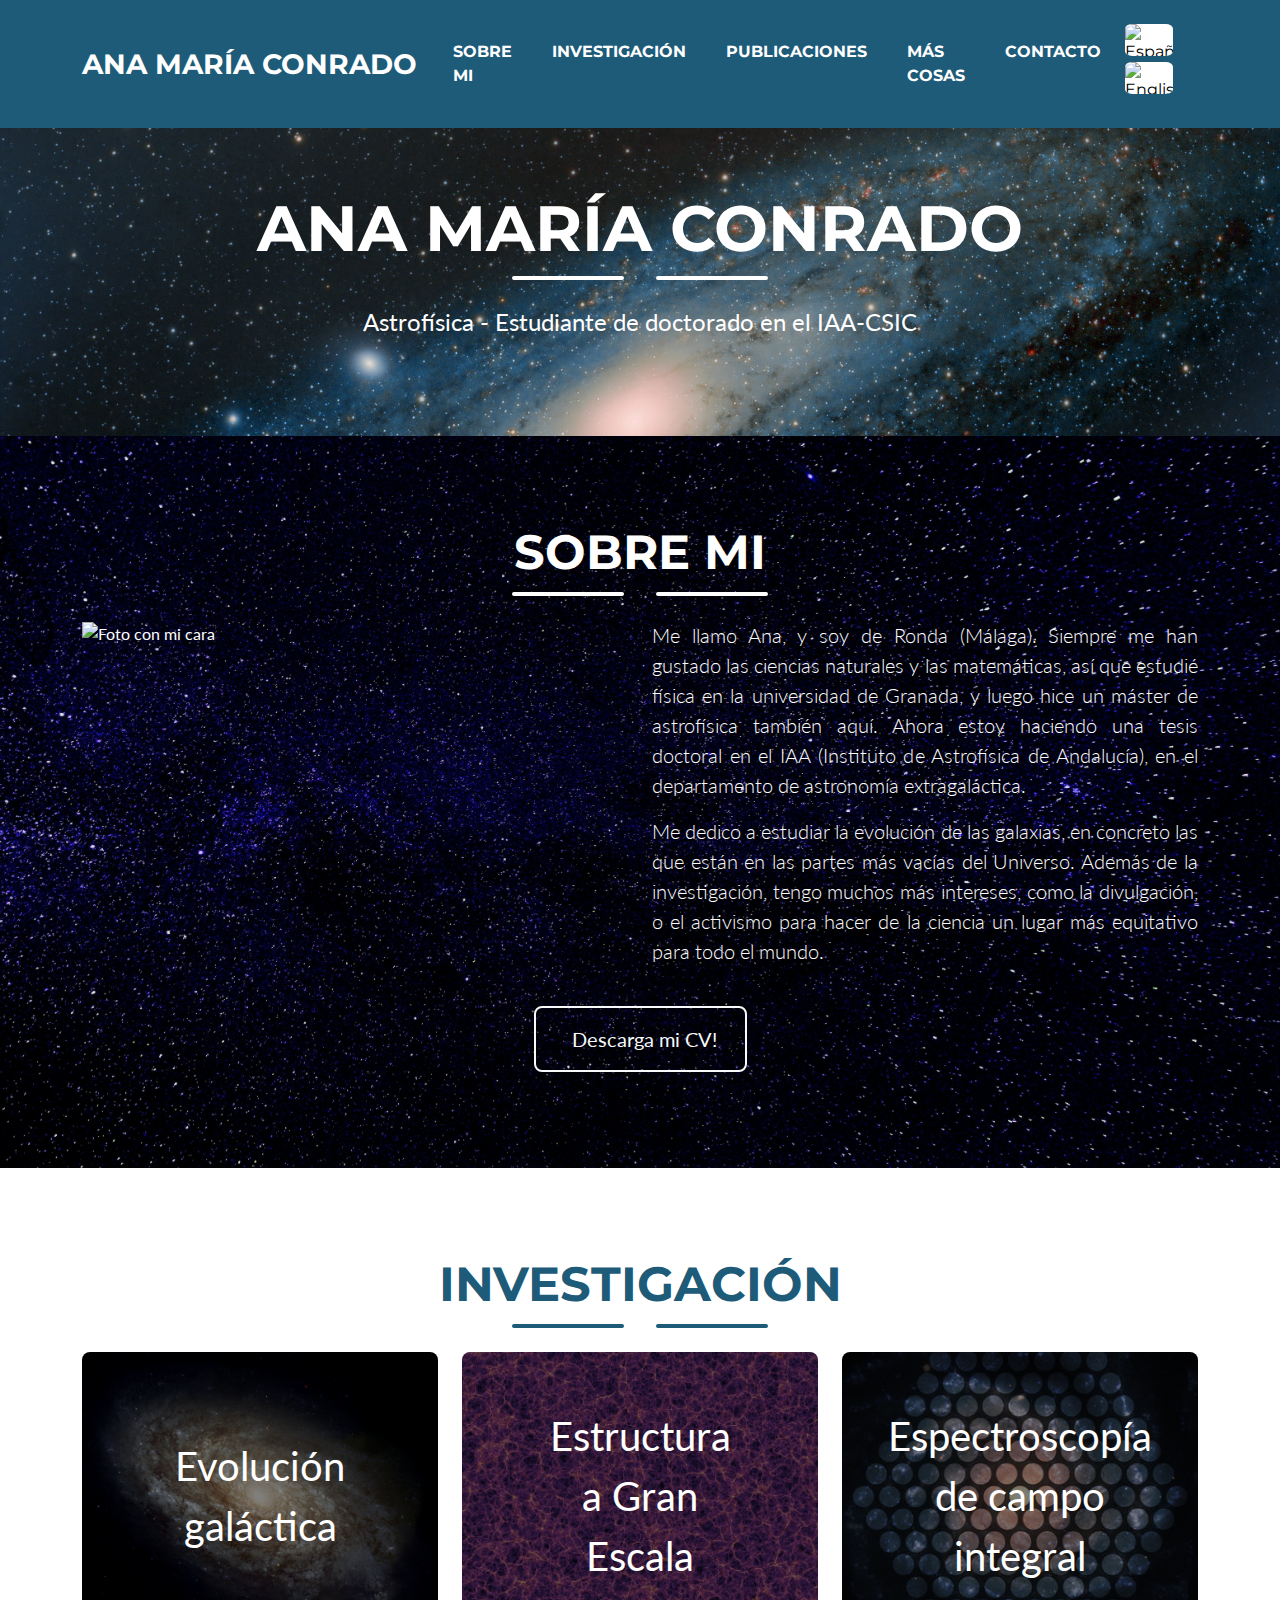
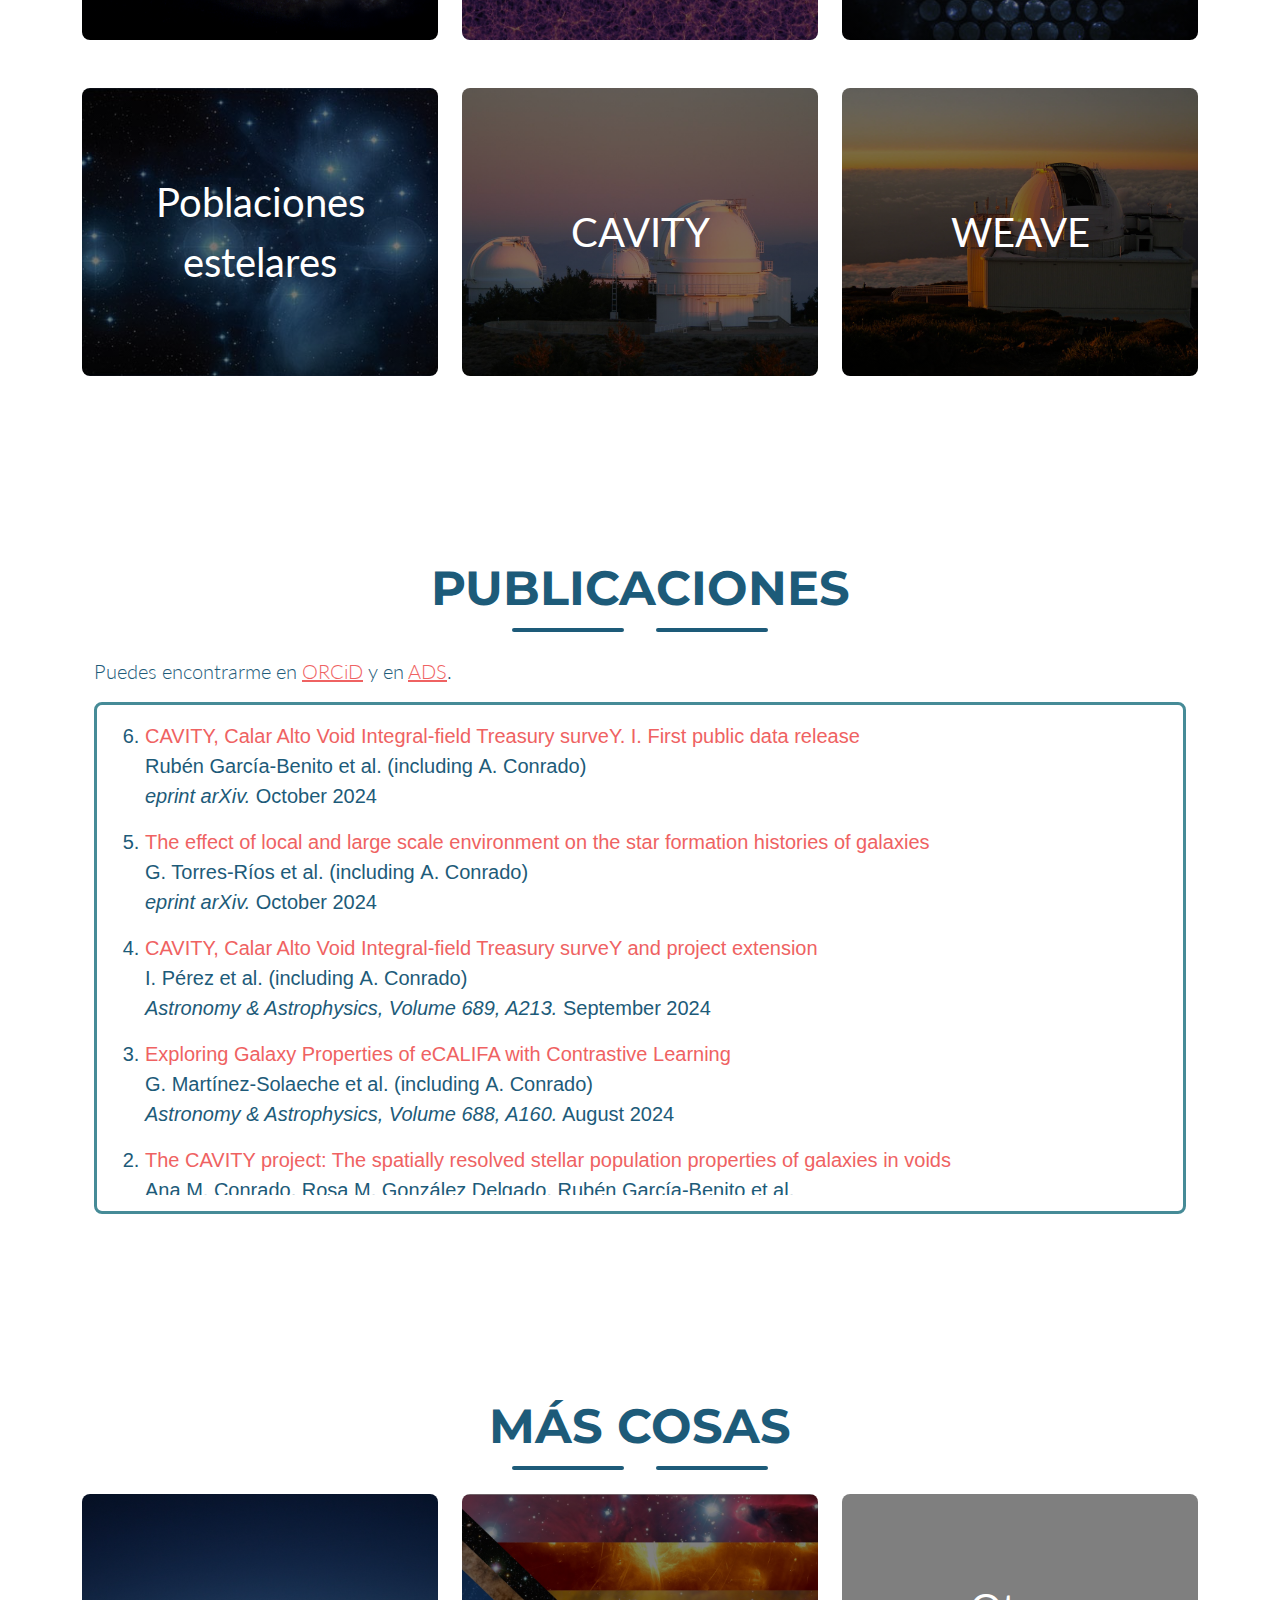
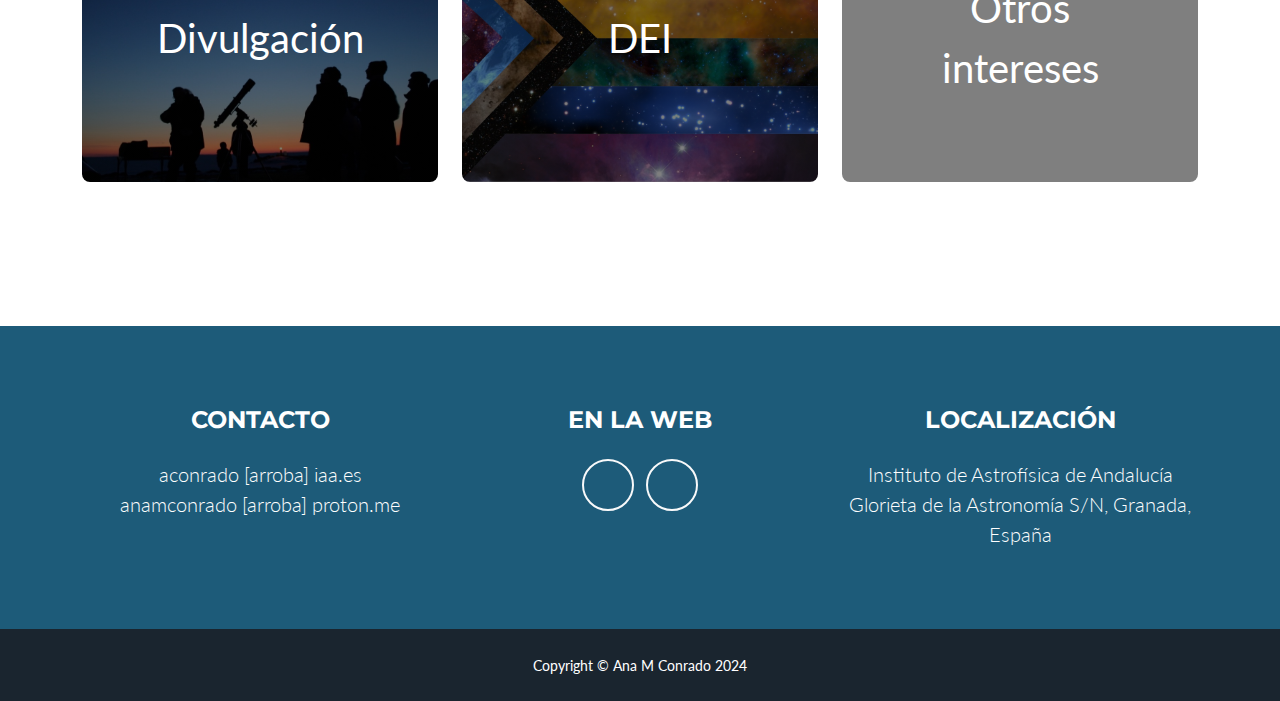
==== commit 57811f06: "update" ====
--- a/index.html
+++ b/index.html
@@ -509,7 +509,7 @@
                                     <!-- Portfolio Modal - Text-->
                                     <p lang="es" class="mb-4 text-white">WEAVE (William Herschel Telescope Enhanced Area Velocity Explorer) es un nuevo instrumento de espectroscopía de campo integral del telescopio de 4.2 metros William Herschel (WHT), en el Observatorio del Roque de los Muchachos en a isla de La Palma, Canarias. Gracias a su modernidad y versatilidad, dará datos con los que se podrán responder a cuestiones astrofísicas muy diferentes, que van desde el origen de nuestra galaxia hasta la naturaleza de los objetos más lejanos y la evolución cósmica. Estos objetivos científicos tan diferentes se estudiarán a partir de 8 cartografiados individuales.</p>
                                     <p lang="es" class="mb-4 text-white">Uno de ellos, en cuyo equipo colaboro, es WEAVE-Apertif, que estudiará galaxias cercanas ricas en gas neutro previamente observadas con el cartografiado en radio Apertif. Además, soy parte del equipo de control de calidad de los datos (WAQA, WEAVE-Apertif Quality Assurance).</p>
-                                    <p lang="en" style="display:none;" class="mb-4 text-white">WEAVE (William Herschel Telescope Enhanced Area Velocity Explorer) is a new instrument of integral field spectroscopy in the 4.2 meters William Herschel Telescope (WHT) in the Roque de los Muchachos Observatory in La Palma, Canary Islands, Spain. Thanks to its novelty and versatility, it will give data to answer very different astrophysical questions, from the origin of our galaxy to the nature of the most distant objects and the cosmic evolution. These scientific goals will be studient with 8 individual surveys.</p>
+                                    <p lang="en" style="display:none;" class="mb-4 text-white">WEAVE (William Herschel Telescope Enhanced Area Velocity Explorer) is a new instrument of integral field spectroscopy in the 4.2 meters William Herschel Telescope (WHT) in the Roque de los Muchachos Observatory in La Palma, Canary Islands, Spain. Thanks to its novelty and versatility, it will give data to answer very different astrophysical questions, from the origin of our galaxy to the nature of the most distant objects and the cosmic evolution. These scientific goals will be studied with 8 individual surveys.</p>
                                     <p lang="en" style="display:none;" class="mb-4 text-white">One of them, in which team I collaborate, is WEAVE-Apertif, which will study neutral gas rich galaxies previously observed with the Apertif radio survey. I'm also part of the quality control of the data (WAQA, WEAVE-Apertif Quality Assurance).</p>
                                     <img class="img-fluid rounded mb-5" src="https://was.tng.iac.es/wp-content/uploads/2021/07/logo_weave.png" alt="Logo de WEAVE" />
                                 </div>
@@ -610,9 +610,9 @@
                                     </div>
                                     <!-- Portfolio Modal - Text-->
                                     <p lang="es" class="mb-4 text-white">Además de la astrofísica, me encanta aprender cosas nuevas de mundos muy diferentes, como la música (interpretación y creación) o el arte (además de dibujar, hago tatuajes a mano, o "hand-poke"). También me encanta aprender sobre otras ciencias como la zoología, especialmente sobre insectos.</p>
-                                    <p lang="es" class="mb-4 text-white">Me gusta practicar deportes, y mi favorito es el taekwondo, con el que a veces compito a nivel local. Me gusta conocer lugares y culturas diferentes, y también idiomas. He vivido en Alemania y en Australia, y una de las partes que más me gustan de la investigación es las oportunidades que da de viajar.</p>
+                                    <p lang="es" class="mb-4 text-white">Me gusta practicar deportes, y mi favorito es el taekwondo, con el que a veces compito a nivel regional. Me gusta conocer lugares y culturas diferentes, y también idiomas. He vivido en Alemania y en Australia, y una de las partes que más me gustan de la investigación es las oportunidades que da de viajar.</p>
                                     <p lang="en" style="display:none;" class="mb-4 text-white">Besides astrophysics, I love learning thing from very different worlds, like music (interpretation and creation) or art (I draw and also do tattoos by hand, or "hand-poke"). I also love learning about other sciences as zoology, specially about insects.</p>
-                                    <p lang="en" style="display:none;" class="mb-4 text-white">I like doing sports, and my favourite is taekwondo, with which I sometimes participate in local competitions. I like discovering different places and cultures, and languages as well. I have lived in Germany and Australia, and one of the things that I like the most about research is the opportunities it gives you to travel abroad.</p>
+                                    <p lang="en" style="display:none;" class="mb-4 text-white">I like doing sports, and my favourite is taekwondo, with which I sometimes participate in regional competitions. I like discovering different places and cultures, and languages as well. I have lived in Germany and Australia, and one of the things that I like the most about research is the opportunities it gives you to travel abroad.</p>
                                 </div>
                             </div>
                         </div>
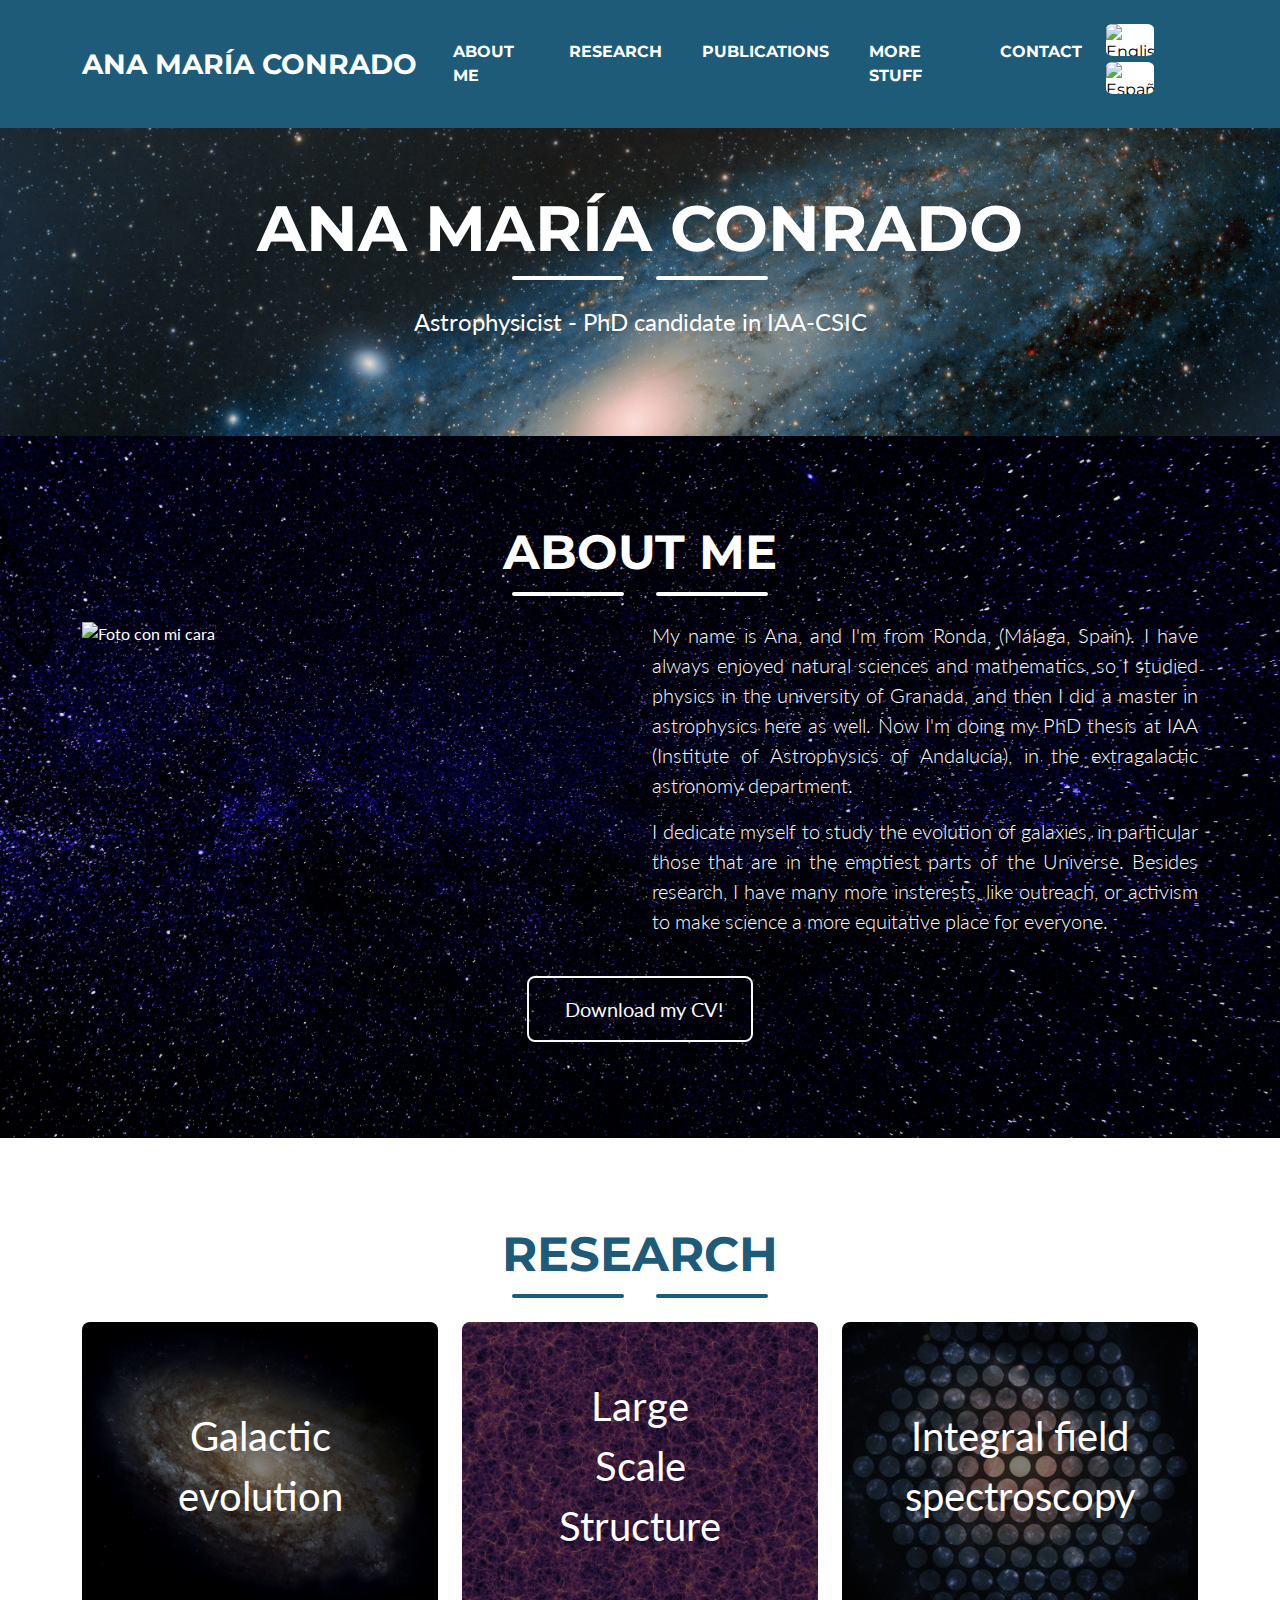
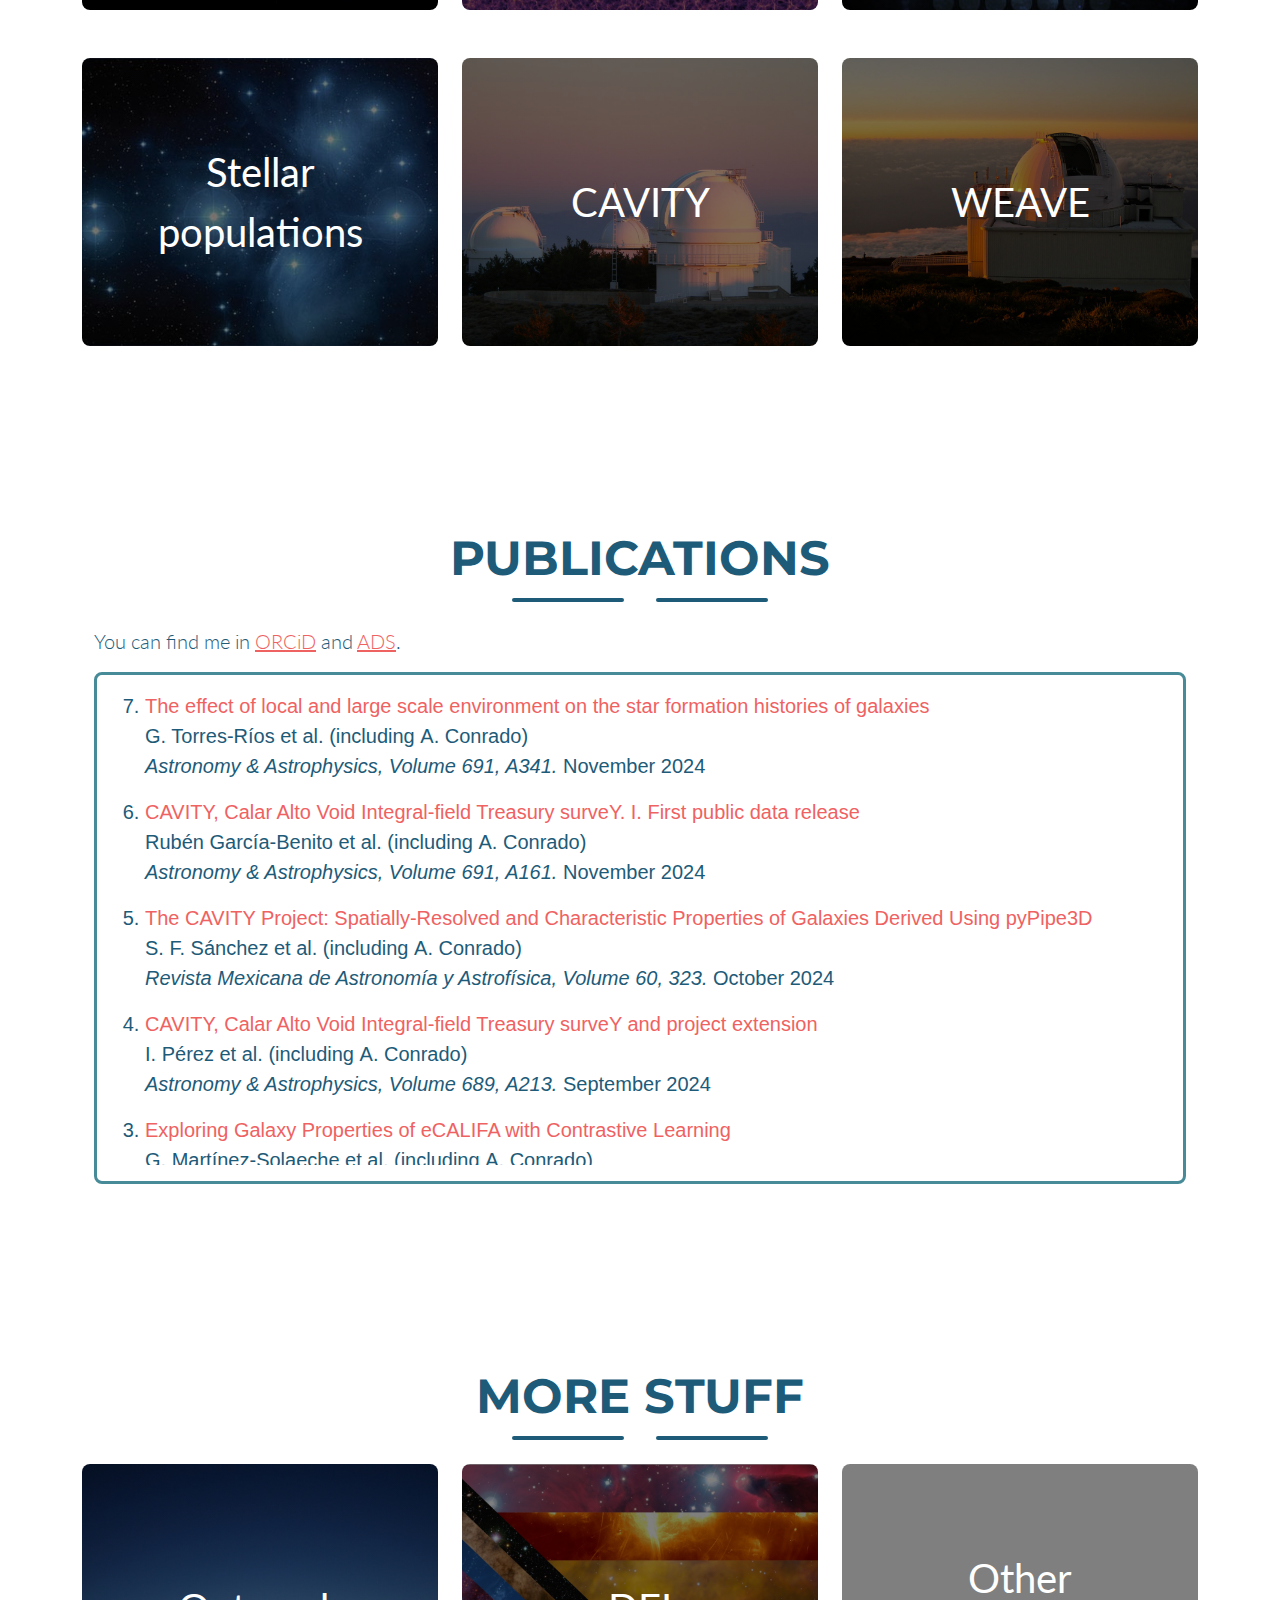
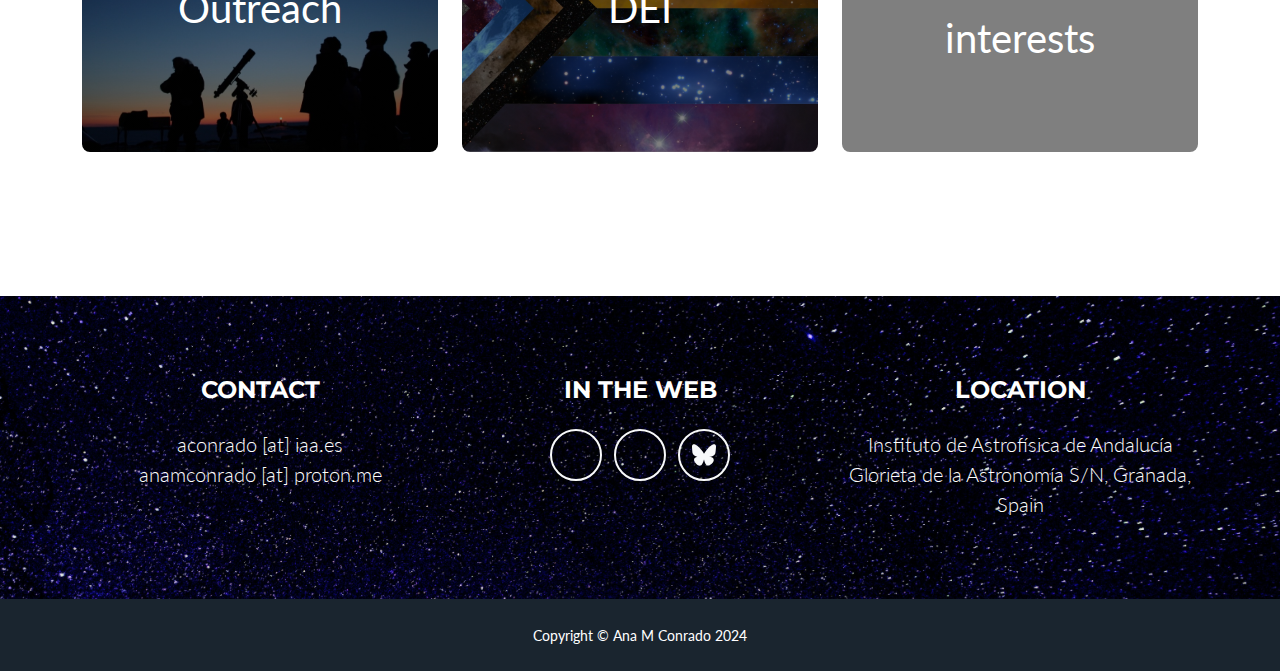
==== commit ba192048: "typos" ====
--- a/index.html
+++ b/index.html
@@ -30,33 +30,33 @@
                 <div class="collapse navbar-collapse" id="navbarResponsive">
                     <ul class="navbar-nav ms-auto">
                         <li class="nav-item mx-0 mx-lg-1">
-                            <a lang="es" class="nav-link py-3 px-0 px-lg-3 rounded" href="#about">Sobre mi</a>
-                            <a lang="en" style="display:none;" class="nav-link py-3 px-0 px-lg-3 rounded" href="#about">About me</a>
+                            <a lang="en" class="nav-link py-3 px-0 px-lg-3 rounded" href="#about">About me</a>
+                            <a lang="es" style="display:none;" class="nav-link py-3 px-0 px-lg-3 rounded" href="#about">Sobre mi</a>
                         </li>
                         <li class="nav-item mx-0 mx-lg-1">
-                            <a lang="es" class="nav-link py-3 px-0 px-lg-3 rounded" href="#investigacion">Investigación</a>
-                            <a lang="en" style="display:none;" class="nav-link py-3 px-0 px-lg-3 rounded" href="#investigacion">Research</a>
+                            <a lang="en" class="nav-link py-3 px-0 px-lg-3 rounded" href="#investigacion">Research</a>
+                            <a lang="es" style="display:none;" class="nav-link py-3 px-0 px-lg-3 rounded" href="#investigacion">Investigación</a>
                         </li>
                         <li class="nav-item mx-0 mx-lg-1">
-                            <a lang="es" class="nav-link py-3 px-0 px-lg-3 rounded" href="#publicaciones">Publicaciones</a>
-                            <a lang="en" style="display:none;" class="nav-link py-3 px-0 px-lg-3 rounded" href="#publicaciones">Publications</a>
+                            <a lang="en" class="nav-link py-3 px-0 px-lg-3 rounded" href="#publicaciones">Publications</a>
+                            <a lang="es" style="display:none;" class="nav-link py-3 px-0 px-lg-3 rounded" href="#publicaciones">Publicaciones</a>
                         </li>
                         <li class="nav-item mx-0 mx-lg-1">
-                            <a lang="es" class="nav-link py-3 px-0 px-lg-3 rounded" href="#extras">Más cosas</a>
-                            <a lang="en" style="display:none;" class="nav-link py-3 px-0 px-lg-3 rounded" href="#extras">More stuff</a>
-                        </li>
+                            <a lang="en" class="nav-link py-3 px-0 px-lg-3 rounded" href="#extras">More stuff</a>
+                            <a lang="es" style="display:none;" class="nav-link py-3 px-0 px-lg-3 rounded" href="#extras">Más cosas</a>
+                            </li>
                         <li class="nav-item mx-0 mx-lg-1">
-                            <a lang="es" class="nav-link py-3 px-0 px-lg-3 rounded" href="#contact">Contacto</a>
-                            <a lang="en" style="display:none;" class="nav-link py-3 px-0 px-lg-3 rounded" href="#contact">Contact</a>
-                        </li>
+                            <a lang="en" class="nav-link py-3 px-0 px-lg-3 rounded" href="#contact">Contact</a>
+                            <a lang="es" style="display:none;" class="nav-link py-3 px-0 px-lg-3 rounded" href="#contact">Contacto</a>
+                            </li>
                         <li class="nav-item mx-0 mx-lg-1">
+                            <button class="button-lang" id="btn-en">
+                                <img src="https://flagicons.lipis.dev/flags/4x3/gb.svg" alt="English">
+                            </button>
                             <button class="button-lang" id="btn-es">
                                 <img src="https://flagicons.lipis.dev/flags/4x3/es.svg" alt="Español">
                             </button>
-                            <button class="button-lang" id="btn-en">
-                                <img src="https://flagicons.lipis.dev/flags/4x3/gb.svg" alt="English">
-                            </button>
-                        </li>
+                            </li>
                     </ul>
                 </div>
             </div>
@@ -76,8 +76,8 @@
                     <div class="divider-custom-line"></div>
                 </div>
                 <!-- Masthead Subheading-->
-                <p lang="es" class="masthead-subheading font-weight-light mb-0">Astrofísica - Estudiante de doctorado en el IAA-CSIC</p>
-                <p lang="en" style="display:none;" class="masthead-subheading font-weight-light mb-0">Astrophysicist - PhD student in IAA-CSIC</p>
+                <p lang="es" style="display:none;" class="masthead-subheading font-weight-light mb-0">Astrofísica - Estudiante de doctorado en el IAA-CSIC</p>
+                <p lang="en" class="masthead-subheading font-weight-light mb-0">Astrophysicist - PhD candidate in IAA-CSIC</p>
             </div>
         </header>
         
@@ -85,8 +85,8 @@
         <section class="page-section bg-image-about text-white mb-0" id="about">
             <div class="container">
                 <!-- About Section Heading-->
-                <h2 lang="es" class="page-section-heading text-center text-uppercase text-white">Sobre mi</h2>
-                <h2 lang="en" style="display:none;" class="page-section-heading text-center text-uppercase text-white">About me</h2>
+                <h2 lang="es" style="display:none;" class="page-section-heading text-center text-uppercase text-white">Sobre mi</h2>
+                <h2 lang="en" class="page-section-heading text-center text-uppercase text-white">About me</h2>
                 <!-- Icon Divider-->
                 <div class="divider-custom divider-light">
                     <div class="divider-custom-line"></div>
@@ -100,19 +100,19 @@
                         <img class="img-fluid" src="assets/img/yops.jpg" alt="Foto con mi cara" ></div>
                     <!-- Text -->
                     <div class="col-lg-6 me-auto" style="text-align:justify;">
-                        <p lang="es" class="lead">Me llamo Ana, y soy de Ronda (Málaga). Siempre me han gustado las ciencias naturales y las matemáticas, así que estudié física en la universidad de Granada, y luego hice un máster de astrofísica también aquí. Ahora estoy haciendo una tesis doctoral en el IAA (Instituto de Astrofísica de Andalucía), en el departamento de astronomía extragaláctica. </p>
-                        <p lang="es" class="lead">Me dedico a estudiar la evolución de las galaxias, en concreto las que están en las partes más vacías del Universo. Además de la investigación, tengo muchos más intereses, como la divulgación, o el activismo para hacer de la ciencia un lugar más equitativo para todo el mundo. </p>
-                        <p lang="en" style="display:none;" class="lead">My name is Ana, and I'm from Ronda, (Málaga, Spain). I have always enjoyed natural sciences and mathematics, so I studied physics in the university of Granada, and then I did a master in astrophysics here as well. Now I'm doing my PhD thesis at IAA (Institute of Astrophysics of Andalucía), in the extragalactic astronomy department. </p>
-                        <p lang="en" style="display:none;" class="lead">I dedicate myself to study the evolution of galaxies, in particular those that are in the emptiest parts of the Universe. Besides research, I have many more insterests, like outreach, or activism to make science a more equitative place for everyone.</p>
+                        <p lang="en" class="lead">My name is Ana, and I'm from Ronda, (Málaga, Spain). I have always enjoyed natural sciences and mathematics, so I studied physics in the university of Granada, and then I did a master in astrophysics here as well. Now I'm doing my PhD thesis at IAA (Institute of Astrophysics of Andalucía), in the extragalactic astronomy department. </p>
+                        <p lang="en" class="lead">I dedicate myself to study the evolution of galaxies, in particular those that are in the emptiest parts of the Universe. Besides research, I have many more insterests, like outreach, or activism to make science a more equitative place for everyone.</p>
+                        <p lang="es" style="display:none;" class="lead">Me llamo Ana, y soy de Ronda (Málaga). Siempre me han gustado las ciencias naturales y las matemáticas, así que estudié física en la universidad de Granada, y luego hice un máster de astrofísica también aquí. Ahora estoy haciendo una tesis doctoral en el IAA (Instituto de Astrofísica de Andalucía), en el departamento de astronomía extragaláctica. </p>
+                        <p lang="es" style="display:none;" class="lead">Me dedico a estudiar la evolución de las galaxias, en concreto las que están en las partes más vacías del Universo. Además de la investigación, tengo muchos más intereses, como la divulgación, o el activismo para hacer de la ciencia un lugar más equitativo para todo el mundo. </p>
                     </div>
                 </div>
                 <!-- About Section Button-->
                 <div class="text-center mt-4">
-                    <a lang="es" class="btn btn-xl btn-outline-light" href="assets/CV.pdf" target="_blank">
+                    <a lang="es" style="display:none;" class="btn btn-xl btn-outline-light" href="assets/CV.pdf" target="_blank">
                         <i class="fas fa-download me-2"></i>
                         Descarga mi CV!
                     </a>
-                    <a lang="en" style="display:none;" class="btn btn-xl btn-outline-light" href="assets/CV.pdf" target="_blank">
+                    <a lang="en" class="btn btn-xl btn-outline-light" href="assets/CV.pdf" target="_blank">
                         <i class="fas fa-download me-2"></i>
                         Download my CV!
                     </a>
@@ -125,8 +125,8 @@
         <section class="page-section portfolio" id="investigacion">
             <div class="container">
                 <!-- Portfolio Section Heading-->
-                <h2 lang="es" class="page-section-heading text-center text-uppercase text-secondary mb-0">Investigación</h2>
-                <h2 lang="en" style="display:none;" class="page-section-heading text-center text-uppercase text-secondary mb-0">Research</h2>
+                <h2 lang="es" style="display:none;" class="page-section-heading text-center text-uppercase text-secondary mb-0">Investigación</h2>
+                <h2 lang="en" class="page-section-heading text-center text-uppercase text-secondary mb-0">Research</h2>
                 <!-- Icon Divider-->
                 <div class="divider-custom">
                     <div class="divider-custom-line"></div>
@@ -138,44 +138,44 @@
                     <!-- Galaxy evolution -->
                     <div class="col-md-6 col-lg-4 mb-5">
                         <div class="portfolio-item mx-auto bg-image-inv-galaxies" data-bs-toggle="modal" data-bs-target="#portfolioModal1">
-                            <p lang="es" class="portfolio-text text-white">Evolución galáctica</p>
-                            <p lang="en" style="display:none;" class="portfolio-text text-white">Galactic evolution</p>
-                            <div class="portfolio-item-caption d-flex align-items-center justify-content-center h-100 w-100">
-                                <p lang="es" class="portfolio-text text-white">Evolución galáctica</p>
-                                <p lang="en" style="display:none;" class="portfolio-text text-white">Galactic evolution</p>
+                            <p lang="es" style="display:none;" class="portfolio-text text-white">Evolución galáctica</p>
+                            <p lang="en" class="portfolio-text text-white">Galactic evolution</p>
+                            <div class="portfolio-item-caption d-flex align-items-center justify-content-center h-100 w-100">
+                                <p lang="es" style="display:none;" class="portfolio-text text-white">Evolución galáctica</p>
+                                <p lang="en" class="portfolio-text text-white">Galactic evolution</p>
                             </div>
                         </div>
                     </div>
                     <!-- Estructra a gran escala -->
                     <div class="col-md-6 col-lg-4 mb-5">
                         <div class="portfolio-item mx-auto bg-image-inv-LSS" data-bs-toggle="modal" data-bs-target="#portfolioModal2">
-                            <p lang="es" class="portfolio-text text-white">Estructura a Gran Escala</p>
-                            <p lang="en" style="display:none;" class="portfolio-text text-white">Large Scale Structure</p>
-                            <div class="portfolio-item-caption d-flex align-items-center justify-content-center h-100 w-100">
-                                <p lang="es" class="portfolio-text text-white">Estructura a Gran Escala</p>
-                                <p lang="en" style="display:none;" class="portfolio-text text-white">Large Scale Structure</p>
+                            <p lang="es" style="display:none;" class="portfolio-text text-white">Estructura a Gran Escala</p>
+                            <p lang="en" class="portfolio-text text-white">Large Scale Structure</p>
+                            <div class="portfolio-item-caption d-flex align-items-center justify-content-center h-100 w-100">
+                                <p lang="es" style="display:none;" class="portfolio-text text-white">Estructura a Gran Escala</p>
+                                <p lang="en" class="portfolio-text text-white">Large Scale Structure</p>
                             </div>
                         </div>
                     </div>
                     <!-- IFS -->
                     <div class="col-md-6 col-lg-4 mb-5">
                         <div class="portfolio-item mx-auto bg-image-inv-IFS" data-bs-toggle="modal" data-bs-target="#portfolioModal3">
-                            <p lang="es" class="portfolio-text text-white">Espectroscopía de campo integral</p>
-                            <p lang="en" style="display:none;" class="portfolio-text text-white">Integral field spectroscopy</p>
-                            <div class="portfolio-item-caption d-flex align-items-center justify-content-center h-100 w-100">
-                                <p lang="es" class="portfolio-text text-white">Espectroscopía de campo integral</p>
-                                <p lang="en" style="display:none;" class="portfolio-text text-white">Integral field spectroscopy</p>
+                            <p lang="es" style="display:none;" class="portfolio-text text-white">Espectroscopía de campo integral</p>
+                            <p lang="en" class="portfolio-text text-white">Integral field spectroscopy</p>
+                            <div class="portfolio-item-caption d-flex align-items-center justify-content-center h-100 w-100">
+                                <p lang="es" style="display:none;" class="portfolio-text text-white">Espectroscopía de campo integral</p>
+                                <p lang="en" class="portfolio-text text-white">Integral field spectroscopy</p>
                             </div>
                         </div>
                     </div>
                     <!-- Stellar populations -->
                     <div class="col-md-6 col-lg-4 mb-5 mb-lg-0">
                         <div class="portfolio-item mx-auto bg-image-inv-stellpop" data-bs-toggle="modal" data-bs-target="#portfolioModal4">
-                            <p lang="es" class="portfolio-text text-white">Poblaciones estelares</p>
-                            <p lang="en" style="display:none;" class="portfolio-text text-white">Stellar populations</p>
-                            <div class="portfolio-item-caption d-flex align-items-center justify-content-center h-100 w-100">
-                                <p lang="es" class="portfolio-text text-white">Poblaciones estelares</p>
-                                <p lang="en" style="display:none;" class="portfolio-text text-white">Stellar populations</p>
+                            <p lang="es" style="display:none;" class="portfolio-text text-white">Poblaciones estelares</p>
+                            <p lang="en" class="portfolio-text text-white">Stellar populations</p>
+                            <div class="portfolio-item-caption d-flex align-items-center justify-content-center h-100 w-100">
+                                <p lang="es" style="display:none;" class="portfolio-text text-white">Poblaciones estelares</p>
+                                <p lang="en" class="portfolio-text text-white">Stellar populations</p>
                             </div>
                         </div>
                     </div>
@@ -205,8 +205,8 @@
         <section class="page-section portfolio" id="publicaciones">
             <div class="container">
                 <!-- Portfolio Section Heading-->
-                <h2 lang="es" class="page-section-heading text-center text-uppercase text-secondary mb-0">Publicaciones</h2>
-                <h2 lang="en" style="display:none;" class="page-section-heading text-center text-uppercase text-secondary mb-0">Publications</h2>
+                <h2 lang="es" style="display:none;" class="page-section-heading text-center text-uppercase text-secondary mb-0">Publicaciones</h2>
+                <h2 lang="en" class="page-section-heading text-center text-uppercase text-secondary mb-0">Publications</h2>
                 <!-- Icon Divider-->
                 <div class="divider-custom">
                     <div class="divider-custom-line"></div>
@@ -215,8 +215,8 @@
                 </div>
                 <div class="container">
                     <div class="col-lg-6 me-auto" style="text-align:justify;">
-                        <p lang="es" class="lead text-secondary">Puedes encontrarme en <a href="https://orcid.org/0000-0003-1274-2055" target="_blank">ORCiD</a> y en <a href="https://ui.adsabs.harvard.edu/search/filter_author_facet_hier_fq_author=AND&filter_author_facet_hier_fq_author=author_facet_hier%3A%220%2FConrado%2C%20A%22&filter_database_fq_database=AND&filter_database_fq_database=database%3A%22astronomy%22&fq=%7B!type%3Daqp%20v%3D%24fq_database%7D&fq=%7B!type%3Daqp%20v%3D%24fq_author%7D&fq_author=(author_facet_hier%3A%220%2FConrado%2C%20A%22)&fq_database=database%3A%22astronomy%22&p_=0&q=%20%20author%3A%22A.%20Conrado%22&sort=date%20desc%2C%20bibcode%20desc" target="_blank">ADS</a>.</p>
-                        <p lang="en" style="display:none;" class="lead text-secondary">You can find me in <a href="https://orcid.org/0000-0003-1274-2055" target="_blank">ORCiD</a> and <a href="https://ui.adsabs.harvard.edu/search/filter_author_facet_hier_fq_author=AND&filter_author_facet_hier_fq_author=author_facet_hier%3A%220%2FConrado%2C%20A%22&filter_database_fq_database=AND&filter_database_fq_database=database%3A%22astronomy%22&fq=%7B!type%3Daqp%20v%3D%24fq_database%7D&fq=%7B!type%3Daqp%20v%3D%24fq_author%7D&fq_author=(author_facet_hier%3A%220%2FConrado%2C%20A%22)&fq_database=database%3A%22astronomy%22&p_=0&q=%20%20author%3A%22A.%20Conrado%22&sort=date%20desc%2C%20bibcode%20desc" target="_blank">ADS</a>.</p>
+                        <p lang="es" style="display:none;" class="lead text-secondary">Puedes encontrarme en <a href="https://orcid.org/0000-0003-1274-2055" target="_blank">ORCiD</a> y en <a href="https://ui.adsabs.harvard.edu/search/filter_author_facet_hier_fq_author=AND&filter_author_facet_hier_fq_author=author_facet_hier%3A%220%2FConrado%2C%20A%22&filter_database_fq_database=AND&filter_database_fq_database=database%3A%22astronomy%22&fq=%7B!type%3Daqp%20v%3D%24fq_database%7D&fq=%7B!type%3Daqp%20v%3D%24fq_author%7D&fq_author=(author_facet_hier%3A%220%2FConrado%2C%20A%22)&fq_database=database%3A%22astronomy%22&p_=0&q=%20%20author%3A%22A.%20Conrado%22&sort=date%20desc%2C%20bibcode%20desc" target="_blank">ADS</a>.</p>
+                        <p lang="en" class="lead text-secondary">You can find me in <a href="https://orcid.org/0000-0003-1274-2055" target="_blank">ORCiD</a> and <a href="https://ui.adsabs.harvard.edu/search/filter_author_facet_hier_fq_author=AND&filter_author_facet_hier_fq_author=author_facet_hier%3A%220%2FConrado%2C%20A%22&filter_database_fq_database=AND&filter_database_fq_database=database%3A%22astronomy%22&fq=%7B!type%3Daqp%20v%3D%24fq_database%7D&fq=%7B!type%3Daqp%20v%3D%24fq_author%7D&fq_author=(author_facet_hier%3A%220%2FConrado%2C%20A%22)&fq_database=database%3A%22astronomy%22&p_=0&q=%20%20author%3A%22A.%20Conrado%22&sort=date%20desc%2C%20bibcode%20desc" target="_blank">ADS</a>.</p>
                     </div>
                     <div class="publications text-secondary">
                         <iframe style="height:100%;" src="publications.html" iframetag></iframe>
@@ -229,8 +229,8 @@
         <section class="page-section portfolio" id="extras">
             <div class="container">
                 <!-- Portfolio Section Heading-->
-                <h2 lang="es" class="page-section-heading text-center text-uppercase text-secondary mb-0">Más cosas</h2>
-                <h2 lang="en" style="display:none;" class="page-section-heading text-center text-uppercase text-secondary mb-0">More stuff</h2>
+                <h2 lang="es" style="display:none;" class="page-section-heading text-center text-uppercase text-secondary mb-0">Más cosas</h2>
+                <h2 lang="en" class="page-section-heading text-center text-uppercase text-secondary mb-0">More stuff</h2>
                 <!-- Icon Divider-->
                 <div class="divider-custom">
                     <div class="divider-custom-line"></div>
@@ -242,11 +242,11 @@
                     <!-- Divulgación -->
                     <div class="col-md-6 col-lg-4 mb-5">
                         <div class="portfolio-item mx-auto bg-image-ext-divulgacion" data-bs-toggle="modal" data-bs-target="#extrasModal1">
-                            <p lang="es" class="portfolio-text text-white">Divulgación</p>
-                            <p lang="en" style="display:none;" class="portfolio-text text-white">Outreach</p>
-                            <div class="portfolio-item-caption d-flex align-items-center justify-content-center h-100 w-100">
-                                <p lang="es" class="portfolio-text text-white">Divulgación</p>
-                                <p lang="en" style="display:none;" class="portfolio-text text-white">Outreach</p>
+                            <p lang="es" style="display:none;" class="portfolio-text text-white">Divulgación</p>
+                            <p lang="en" class="portfolio-text text-white">Outreach</p>
+                            <div class="portfolio-item-caption d-flex align-items-center justify-content-center h-100 w-100">
+                                <p lang="es" style="display:none;" class="portfolio-text text-white">Divulgación</p>
+                                <p lang="en" class="portfolio-text text-white">Outreach</p>
                             </div>
                         </div>
                     </div>
@@ -262,11 +262,11 @@
                     <!-- Mas -->
                     <div class="col-md-6 col-lg-4 mb-5">
                         <div class="portfolio-item mx-auto bg-image-ext-otros" data-bs-toggle="modal" data-bs-target="#extrasModal3">
-                            <p lang="es" class="portfolio-text text-white">Otros intereses</p>
-                            <p lang="en" style="display:none;" class="portfolio-text text-white">Other interests</p>
-                            <div class="portfolio-item-caption d-flex align-items-center justify-content-center h-100 w-100">
-                                <p lang="es" class="portfolio-text text-white">Otros intereses</p>
-                                <p lang="en" style="display:none;" class="portfolio-text text-white">Other interests</p>
+                            <p lang="es" style="display:none;" class="portfolio-text text-white">Otros intereses</p>
+                            <p lang="en" class="portfolio-text text-white">Other interests</p>
+                            <div class="portfolio-item-caption d-flex align-items-center justify-content-center h-100 w-100">
+                                <p lang="es" style="display:none;" class="portfolio-text text-white">Otros intereses</p>
+                                <p lang="en" class="portfolio-text text-white">Other interests</p>
                             </div>
                         </div>
                     </div>
@@ -275,19 +275,19 @@
         </section>
 
         <!-- Footer-->
-        <footer class="footer text-center"  id="contact">
+        <footer class="footer text-center  bg-image-about"  id="contact">
             <div class="container">
                 <div class="row">
                     <!-- Footer Location-->
                     <div class="col-lg-4 mb-5 mb-lg-0">
-                        <h4 lang="es" class="text-uppercase mb-4">Contacto</h4>
-                        <h4 lang="en" style="display:none;" class="text-uppercase mb-4">Contact</h4>
-                        <p lang="es" class="lead mb-0">
+                        <h4 lang="es" style="display:none;" class="text-uppercase mb-4">Contacto</h4>
+                        <h4 lang="en" class="text-uppercase mb-4">Contact</h4>
+                        <p lang="es" style="display:none;" class="lead mb-0">
                             aconrado [arroba] iaa.es
                             <br />
                             anamconrado [arroba] proton.me
                         </p>
-                        <p lang="en" style="display:none;" class="lead mb-0">
+                        <p lang="en" class="lead mb-0">
                             aconrado [at] iaa.es
                             <br />
                             anamconrado [at] proton.me
@@ -295,10 +295,11 @@
                     </div>
                     <!-- Footer Social Icons-->
                     <div class="col-lg-4 mb-5 mb-lg-0">
-                        <h4 lang="es" class="text-uppercase mb-4">En la Web</h4>
-                        <h4 lang="en" style="display:none;" class="text-uppercase mb-4">In the Web</h4>
-                        <a class="btn btn-outline-light btn-social mx-1" href="https://x.com/conradoanam"><i class="fab fa-fw fa-twitter"></i></a>
-                        <a class="btn btn-outline-light btn-social mx-1" href="https://www.linkedin.com/in/anamconrado/"><i class="fab fa-fw fa-linkedin-in"></i></a>
+                        <h4 lang="es" style="display:none;" class="text-uppercase mb-4">En la Web</h4>
+                        <h4 lang="en" class="text-uppercase mb-4">In the Web</h4>
+                        <a class="btn btn-outline-light btn-social mx-1" href="https://x.com/conradoanam" target="_blank"><i class="fab fa-fw fa-twitter"></i></a>
+                        <a class="btn btn-outline-light btn-social mx-1" href="https://www.linkedin.com/in/anamconrado/" target="_blank"><i class="fab fa-fw fa-linkedin-in"></i></a>
+                        <a class="btn btn-outline-light btn-social mx-1" href="https://bsky.app/profile/aconrado.bsky.social" target="_blank"><svg xmlns="http://www.w3.org/2000/svg" width="24" height="24" viewBox="0 0 24 24"><path fill="currentColor" d="M12 10.8c-1.087-2.114-4.046-6.053-6.798-7.995C2.566.944 1.561 1.266.902 1.565C.139 1.908 0 3.08 0 3.768c0 .69.378 5.65.624 6.479c.815 2.736 3.713 3.66 6.383 3.364q.204-.03.415-.056q-.207.033-.415.056c-3.912.58-7.387 2.005-2.83 7.078c5.013 5.19 6.87-1.113 7.823-4.308c.953 3.195 2.05 9.271 7.733 4.308c4.267-4.308 1.172-6.498-2.74-7.078a9 9 0 0 1-.415-.056q.21.026.415.056c2.67.297 5.568-.628 6.383-3.364c.246-.828.624-5.79.624-6.478c0-.69-.139-1.861-.902-2.206c-.659-.298-1.664-.62-4.3 1.24C16.046 4.748 13.087 8.687 12 10.8"/></svg></a>
                     </div>
                     <!-- Footer About Text-->
                     <div class="col-lg-4">
@@ -308,14 +309,14 @@
                             <a href="http://startbootstrap.com">Start Bootstrap</a>
                             .
                         </p-->
-                        <h4 lang="es" class="text-uppercase mb-4">Localización</h4>
-                        <h4 lang="en" style="display:none;" class="text-uppercase mb-4">Location</h4>
-                        <p lang="es" class="lead mb-0">
+                        <h4 lang="es" style="display:none;" class="text-uppercase mb-4">Localización</h4>
+                        <h4 lang="en" class="text-uppercase mb-4">Location</h4>
+                        <p lang="es" style="display:none;" class="lead mb-0">
                             Instituto de Astrofísica de Andalucía
                             <br />
                             Glorieta de la Astronomía S/N, Granada, España
                         </p>
-                        <p lang="en" style="display:none;" class="lead mb-0">
+                        <p lang="en" class="lead mb-0">
                             Instituto de Astrofísica de Andalucía
                             <br />
                             Glorieta de la Astronomía S/N, Granada, Spain
@@ -339,19 +340,19 @@
                             <div class="row justify-content-center">
                                 <div class="col-lg-8">
                                     <!-- Portfolio Modal - Title-->
-                                    <h2 lang="es" class="portfolio-modal-title text-secondary text-uppercase mb-0 text-white">Evolución galáctica</h2>
-                                    <h2 lang="en" style="display:none;" class="portfolio-modal-title text-secondary text-uppercase mb-0 text-white">Galactic evolution</h2>
-                                    <!-- Icon Divider-->
-                                    <div class="divider-custom">
-                                        <div class="divider-custom-line" style="background-color:white; border-color:white"></div>
-                                        <div class="divider-custom-icon" style="color:white"><i class="fas fa-star"></i></div>
-                                        <div class="divider-custom-line" style="background-color:white; border-color:white"></div>
-                                    </div>
-                                    <!-- Portfolio Modal - Text-->
-                                    <p lang="es" class="mb-4 text-white">Las galaxias son conjuntos de estrellas, gas y polvo que comenzaron a crearse al principio del Universo y han ido evolucionando desde entonces. Nosotros y nuestro Sistema Solar vivimos dentro de una de ellas, la Vía Láctea. Estudiar su formación y evolución nos da mucha información acerca del origen y la naturaleza del Universo.</p>
-                                    <p lang="es" class="mb-4 text-white">Mi trabajo se desarrolla dentro del campo de la astronomía extragaláctica, ya que utilizo observaciones de galaxias ajenas a la nuestra para sacar pistas acerca de cómo el ambiente en el que se desarrollan afecta a su evolución.</p>
-                                    <p  lang="en" style="display:none;"class="mb-4 text-white">Galaxies are assembles of stars, gas and dust that began to be created at the beginning of the Universe and have been evolving since then. We and our Solar System live inside one of them, the Milky Way. Studying their formation and evolution give us lots of information about the origin and nature of the Universe.</p>
-                                    <p lang="en" style="display:none;" class="mb-4 text-white">My work is carried out within the field of extragalactic astronomy, given that I use observations of galaxies beyond out own to look for clues about how the environment in which they evolve affects their evolution.</p>
+                                    <h2 lang="es" style="display:none;" class="portfolio-modal-title text-secondary text-uppercase mb-0 text-white">Evolución galáctica</h2>
+                                    <h2 lang="en" class="portfolio-modal-title text-secondary text-uppercase mb-0 text-white">Galactic evolution</h2>
+                                    <!-- Icon Divider-->
+                                    <div class="divider-custom">
+                                        <div class="divider-custom-line" style="background-color:white; border-color:white"></div>
+                                        <div class="divider-custom-icon" style="color:white"><i class="fas fa-star"></i></div>
+                                        <div class="divider-custom-line" style="background-color:white; border-color:white"></div>
+                                    </div>
+                                    <!-- Portfolio Modal - Text-->
+                                    <p lang="es" style="display:none;" class="mb-4 text-white">Las galaxias son conjuntos de estrellas, gas y polvo que comenzaron a crearse al principio del Universo y han ido evolucionando desde entonces. Nosotros y nuestro Sistema Solar vivimos dentro de una de ellas, la Vía Láctea. Estudiar su formación y evolución nos da mucha información acerca del origen y la naturaleza del Universo.</p>
+                                    <p lang="es" style="display:none;" class="mb-4 text-white">Mi trabajo se desarrolla dentro del campo de la astronomía extragaláctica, ya que utilizo observaciones de galaxias ajenas a la nuestra para sacar pistas acerca de cómo el ambiente en el que se desarrollan afecta a su evolución.</p>
+                                    <p  lang="en" class="mb-4 text-white">Galaxies are assembles of stars, gas and dust that began to be created at the beginning of the Universe and have been evolving since then. We and our Solar System live inside one of them, the Milky Way. Studying their formation and evolution give us lots of information about the origin and nature of the Universe.</p>
+                                    <p lang="en" class="mb-4 text-white">My work is carried out within the field of extragalactic astronomy, given that I use observations of galaxies beyond out own to look for clues about how the environment in which they evolve affects their evolution.</p>
                                     <img class="img-fluid rounded mb-5" src="https://map.gsfc.nasa.gov/media/060915/060915_1600.png" alt="Un diagrama para ilustrar la evolución del Universo, desde el Big Bang a las galaxias de hoy en día." />
                                 </div>
                             </div>
@@ -370,22 +371,22 @@
                             <div class="row justify-content-center">
                                 <div class="col-lg-8">
                                     <!-- Portfolio Modal - Title-->
-                                    <h2 lang="es" class="portfolio-modal-title text-secondary text-uppercase mb-0 text-white">Estructura a Gran Escala</h2>
-                                    <h2 lang="en" style="display:none;" class="portfolio-modal-title text-secondary text-uppercase mb-0 text-white">Large Scale Structure</h2>
-                                    <!-- Icon Divider-->
-                                    <div class="divider-custom">
-                                        <div class="divider-custom-line" style="background-color:white; border-color:white"></div>
-                                        <div class="divider-custom-icon" style="color:white"><i class="fas fa-star"></i></div>
-                                        <div class="divider-custom-line" style="background-color:white; border-color:white"></div>
-                                    </div>
-                                    <!-- Portfolio Modal - Text-->
-                                    <p lang="es" class="mb-4 text-white">Si miramos el Universo desde muy lejos, podremos ver que la materia se organiza en una estructura de red, que se llama la Estructura a Gran Escala del Universo. En ella hay diferentes zonas: los cúmulos, los nodos de la red, donde se acumula la mayoría de la masa y ocurren la mayoría de los procesos de interacción entre galaxias; los filamentos, que son los hilos que unen los cúmulos y donde se encuentra una densidad cercana a la densidad media del Universo; y los vacíos, que son enormes extensiones casi desérticas que ocupan más del 70% del volumen del Universo pero apenas un 10% de su masa.</p>
-                                    <p lang="es" class="mb-4 text-white">El lugar dentro de esta estructura donde crecen las galaxias tiene marca la forma en la que estas evolucionan: una galaxia que esté más expuesta a interaccionar con sus vecinas o que viva en un medio con más gas o movimiento acabará teniendo unas propiedades diferentes a otras que no pasen por las mismas experiencias.</p>
-                                    <p lang="es" class="mb-4 text-white">En mi trabajo me centro en evaluar el efecto que tiene el ambiente en la evolución de las galaxias. En concreto, las diferencias que acarrean galaxias que viven en los vacíos cósmicos.</p>
+                                    <h2 lang="es" style="display:none;" class="portfolio-modal-title text-secondary text-uppercase mb-0 text-white">Estructura a Gran Escala</h2>
+                                    <h2 lang="en" class="portfolio-modal-title text-secondary text-uppercase mb-0 text-white">Large Scale Structure</h2>
+                                    <!-- Icon Divider-->
+                                    <div class="divider-custom">
+                                        <div class="divider-custom-line" style="background-color:white; border-color:white"></div>
+                                        <div class="divider-custom-icon" style="color:white"><i class="fas fa-star"></i></div>
+                                        <div class="divider-custom-line" style="background-color:white; border-color:white"></div>
+                                    </div>
+                                    <!-- Portfolio Modal - Text-->
+                                    <p lang="es" style="display:none;" class="mb-4 text-white">Si miramos el Universo desde muy lejos, podremos ver que la materia se organiza en una estructura de red, que se llama la Estructura a Gran Escala del Universo. En ella hay diferentes zonas: los cúmulos, los nodos de la red, donde se acumula la mayoría de la masa y ocurren la mayoría de los procesos de interacción entre galaxias; los filamentos, que son los hilos que unen los cúmulos y donde se encuentra una densidad cercana a la densidad media del Universo; y los vacíos, que son enormes extensiones casi desérticas que ocupan más del 70% del volumen del Universo pero apenas un 10% de su masa.</p>
+                                    <p lang="es" style="display:none;" class="mb-4 text-white">El lugar dentro de esta estructura donde crecen las galaxias tiene marca la forma en la que estas evolucionan: una galaxia que esté más expuesta a interaccionar con sus vecinas o que viva en un medio con más gas o movimiento acabará teniendo unas propiedades diferentes a otras que no pasen por las mismas experiencias.</p>
+                                    <p lang="es" style="display:none;" class="mb-4 text-white">En mi trabajo me centro en evaluar el efecto que tiene el ambiente en la evolución de las galaxias. En concreto, las diferencias que acarrean galaxias que viven en los vacíos cósmicos.</p>
                                 
-                                    <p lang="en" style="display:none;" class="mb-4 text-white">If we look at the Universe from very far away, we can see that matter is distributed in a web-like structure, which is called the Large Scale Structure of the Universe. There are different zones on it: the clusters, the nodes of the web, where most of the mass is accumulated and most of the physical processes and galaxy interaction happens; the filaments, which are strings that connect the clusters; and the voids, which are almost desertic extensions that fill more than 70% of the volume of the Universe, but barely consist on a 10% of its mass.</p>
-                                    <p lang="en" style="display:none;" class="mb-4 text-white">The location within this structure in which galaxies grow has consequences in the way they evolve: a galaxy that is more exposed to interaction with its neighbors or that lives in a medium richer in gas will end up having different properties than others that don't undergo similar experiences.</p>
-                                    <p lang="en" style="display:none;" class="mb-4 text-white">In my work I focus on assessing the effect that the environment has on the evolution of galaxies. In particular, the differences that carry galaxies that live in cosmic voids.</p>
+                                    <p lang="en" class="mb-4 text-white">If we look at the Universe from very far away, we can see that matter is distributed in a web-like structure, which is called the Large Scale Structure of the Universe. There are different zones on it: the clusters, the nodes of the web, where most of the mass is accumulated and most of the physical processes and galaxy interaction happens; the filaments, which are strings that connect the clusters; and the voids, which are almost desertic extensions that fill more than 70% of the volume of the Universe, but barely consist on a 10% of its mass.</p>
+                                    <p lang="en" class="mb-4 text-white">The location within this structure in which galaxies grow has consequences in the way they evolve: a galaxy that is more exposed to interaction with its neighbors or that lives in a medium richer in gas will end up having different properties than others that don't undergo similar experiences.</p>
+                                    <p lang="en" class="mb-4 text-white">In my work I focus on assessing the effect that the environment has on the evolution of galaxies. In particular, the differences that carry galaxies that live in cosmic voids.</p>
                                 </div>
                             </div>
                         </div>
@@ -403,20 +404,20 @@
                             <div class="row justify-content-center">
                                 <div class="col-lg-8">
                                     <!-- Portfolio Modal - Title-->
-                                    <h2 lang="es" class="portfolio-modal-title text-secondary text-uppercase mb-0 text-white">Espectroscopía de campo integral</h2>
-                                    <h2 lang="en" style="display:none;" class="portfolio-modal-title text-secondary text-uppercase mb-0 text-white">Integral field spectroscopy</h2>
-                                    <!-- Icon Divider-->
-                                    <div class="divider-custom">
-                                        <div class="divider-custom-line" style="background-color:white; border-color:white"></div>
-                                        <div class="divider-custom-icon" style="color:white"><i class="fas fa-star"></i></div>
-                                        <div class="divider-custom-line" style="background-color:white; border-color:white"></div>
-                                    </div>
-                                    <!-- Portfolio Modal - Text-->
-                                    <p lang="es" class="mb-4 text-white">Unas de las técnicas más novedosas para estudiar galaxias u otros objetos astronómicos es la espectrocopía de campo integral (IFS, de integral field spectroscopy en inglés). Esta técnica consiste en obtener datos tridimensionales de cada objeto: un cubo con dos dimensiones espaciales, que corresponden a la imagen del objeto, y una dimensión espectral. Esto significa que podremos medir el espectro en cada uno de los píxeles (o según les llamamos en el campo, espáxeles) del objeto, y a partir de su análisis se pueden obtener mapas de las propiedades que se quieran medir. Gracias a esto, podemos combinar la gran cantidad de información que nos ofrece la espectroscopía con el conocimiento de la distribución espacial que podríamos obtener con imágenes.</p>
-                                    <p lang="es" class="mb-4 text-white">Cartografiados de galaxias con IFS famosos son por ejemplo CALIFA, SAMI o MaNGA, o los actuales CAVITY y WEAVE, en cuyos equipos participo, que utilizan instrumentos localizados en Almería y en La Palma, en Canarias.</p>
+                                    <h2 lang="es" style="display:none;" class="portfolio-modal-title text-secondary text-uppercase mb-0 text-white">Espectroscopía de campo integral</h2>
+                                    <h2 lang="en" class="portfolio-modal-title text-secondary text-uppercase mb-0 text-white">Integral field spectroscopy</h2>
+                                    <!-- Icon Divider-->
+                                    <div class="divider-custom">
+                                        <div class="divider-custom-line" style="background-color:white; border-color:white"></div>
+                                        <div class="divider-custom-icon" style="color:white"><i class="fas fa-star"></i></div>
+                                        <div class="divider-custom-line" style="background-color:white; border-color:white"></div>
+                                    </div>
+                                    <!-- Portfolio Modal - Text-->
+                                    <p lang="es" style="display:none;" class="mb-4 text-white">Unas de las técnicas más novedosas para estudiar galaxias u otros objetos astronómicos es la espectrocopía de campo integral (IFS, de integral field spectroscopy en inglés). Esta técnica consiste en obtener datos tridimensionales de cada objeto: un cubo con dos dimensiones espaciales, que corresponden a la imagen del objeto, y una dimensión espectral. Esto significa que podremos medir el espectro en cada uno de los píxeles (o según les llamamos en el campo, espáxeles) del objeto, y a partir de su análisis se pueden obtener mapas de las propiedades que se quieran medir. Gracias a esto, podemos combinar la gran cantidad de información que nos ofrece la espectroscopía con el conocimiento de la distribución espacial que podríamos obtener con imágenes.</p>
+                                    <p lang="es" style="display:none;" class="mb-4 text-white">Cartografiados de galaxias con IFS famosos son por ejemplo CALIFA, SAMI o MaNGA, o los actuales CAVITY y WEAVE, en cuyos equipos participo, que utilizan instrumentos localizados en Almería y en La Palma, en Canarias.</p>
                                     
-                                    <p lang="en" style="display:none;" class="mb-4 text-white">One of the most novel techniques to study galaxies or other astronomical objects is the integral field spectroscopy (IFS). This technique consists on obtaining tridimensional information of each object: a data cube, with two spatial dimensions, that correspond to the image of the object, and one spectral dimension. This means that we can measure the spectrum in each of the pixels (or as we call them, spaxels) of the object, and from their analisis we can obtain maps of the properties we want to measure. This way, we can combine the large amount of information that spectroscopy gives us with the knowledge of the spatial distribution that we can obtain from imaging.</p>
-                                    <p lang="en" style="display:none;" class="mb-4 text-white">Famous galaxy surveys with IFS are for example CALIFA, SAMI, MaNGA, or the on-going CAVITY and WEAVE, in whose teams I participate, which use intruments located in Spain: in Almería (Andalucía) and in La Palma (Canary islands).</p>
+                                    <p lang="en" class="mb-4 text-white">One of the most novel techniques to study galaxies or other astronomical objects is the integral field spectroscopy (IFS). This technique consists on obtaining tridimensional information of each object: a data cube, with two spatial dimensions, that correspond to the image of the object, and one spectral dimension. This means that we can measure the spectrum in each of the pixels (or as we call them, spaxels) of the object, and from their analisis we can obtain maps of the properties we want to measure. This way, we can combine the large amount of information that spectroscopy gives us with the knowledge of the spatial distribution that we can obtain from imaging.</p>
+                                    <p lang="en" class="mb-4 text-white">Famous galaxy surveys with IFS are for example CALIFA, SAMI, MaNGA, or the on-going CAVITY and WEAVE, in whose teams I participate, which use intruments located in Spain: in Almería (Andalucía) and in La Palma (Canary islands).</p>
                                     <img class="img-fluid rounded mb-5" src="https://www.researchgate.net/publication/234791623/figure/fig1/AS:299696816967686@1448464697666/Representacion-de-un-cubo-de-datos-obtenido-con-la-tecnica-de-espectroscopia-de-campo.png" alt="Se muestra esquemática un cubo de datos: un cubo donde las dos dimensiones espacial muestran la imagen de una galaxia y la tercera su espectro en cada espaxel." />
                                 </div>
                             </div>
@@ -435,22 +436,22 @@
                             <div class="row justify-content-center">
                                 <div class="col-lg-8">
                                     <!-- Portfolio Modal - Title-->
-                                    <h2 lang="es" class="portfolio-modal-title text-secondary text-uppercase mb-0 text-white">Poblaciones estelares</h2>
-                                    <h2 lang="en" style="display:none;" class="portfolio-modal-title text-secondary text-uppercase mb-0 text-white">Stellar populations</h2>
-                                    <!-- Icon Divider-->
-                                    <div class="divider-custom">
-                                        <div class="divider-custom-line" style="background-color:white; border-color:white"></div>
-                                        <div class="divider-custom-icon" style="color:white"><i class="fas fa-star"></i></div>
-                                        <div class="divider-custom-line" style="background-color:white; border-color:white"></div>
-                                    </div>
-                                    <!-- Portfolio Modal - Text-->
-                                    <p lang="es" class="mb-4 text-white">Una de las partes más esenciales de las galaxias son las estrellas. Las estrellas marcan su evolución, y permiten la creación de elementos más pesados que el hidrógeno gracias a la fusión nuclear.</p>
-                                    <p lang="es" class="mb-4 text-white">La edad o la metalicidad (la cantidad de elementos pesados) que tengan las poblaciones estelares dentro de una galaxia marca su estado evolutivo y nos da pistas acerca de su pasado.</p>
-                                    <p lang="es" class="mb-4 text-white">La composición de las poblaciones estelares deja huella en el espectro de una galaxia, y con técnicas de ajuste espectral puede conocerse su contenido. Utilizando programas como STARLIGHT o ProSpect, puedo conocer las historias de formación estelar, es decir, los ritmos a los que se han ido formando estrellas en una galaxia a lo largo de su vida. De esta forma, podemos trazar su evolución.</p>
+                                    <h2 lang="es" style="display:none;" class="portfolio-modal-title text-secondary text-uppercase mb-0 text-white">Poblaciones estelares</h2>
+                                    <h2 lang="en" class="portfolio-modal-title text-secondary text-uppercase mb-0 text-white">Stellar populations</h2>
+                                    <!-- Icon Divider-->
+                                    <div class="divider-custom">
+                                        <div class="divider-custom-line" style="background-color:white; border-color:white"></div>
+                                        <div class="divider-custom-icon" style="color:white"><i class="fas fa-star"></i></div>
+                                        <div class="divider-custom-line" style="background-color:white; border-color:white"></div>
+                                    </div>
+                                    <!-- Portfolio Modal - Text-->
+                                    <p lang="es" style="display:none;" class="mb-4 text-white">Una de las partes más esenciales de las galaxias son las estrellas. Las estrellas marcan su evolución, y permiten la creación de elementos más pesados que el hidrógeno gracias a la fusión nuclear.</p>
+                                    <p lang="es" style="display:none;" class="mb-4 text-white">La edad o la metalicidad (la cantidad de elementos pesados) que tengan las poblaciones estelares dentro de una galaxia marca su estado evolutivo y nos da pistas acerca de su pasado.</p>
+                                    <p lang="es" style="display:none;" class="mb-4 text-white">La composición de las poblaciones estelares deja huella en el espectro de una galaxia, y con técnicas de ajuste espectral puede conocerse su contenido. Utilizando programas como STARLIGHT o ProSpect, puedo conocer las historias de formación estelar, es decir, los ritmos a los que se han ido formando estrellas en una galaxia a lo largo de su vida. De esta forma, podemos trazar su evolución.</p>
                                     
-                                    <p lang="en" style="display:none;" class="mb-4 text-white">One of the most essential parts of galaxies is stars. Stars determine their evolution, and allow the synthesis of elements heavier than hydrogen thanks to nuclear fusion.</p>
-                                    <p lang="en" style="display:none;" class="mb-4 text-white">The age and metallicity (the amount of heavy elements) of the stellar populations in a galaxy evidence its evolutionary stage and give us clues about its past.</p>
-                                    <p lang="en" style="display:none;" class="mb-4 text-white">The composition of stellar populations leave an imprint in the spectrum of a galaxy, and with spectral fitting techniques one can infer its stellar content. Using codes as STARLIGHT or ProSpect, I can determine the stellar population histories, that is, the rythms at which a galaxy has been forming stars throughout its life. This way, we can trace their evolution.</p>
+                                    <p lang="en" class="mb-4 text-white">One of the most essential parts of galaxies is stars. Stars determine their evolution, and allow the synthesis of elements heavier than hydrogen thanks to nuclear fusion.</p>
+                                    <p lang="en" class="mb-4 text-white">The age and metallicity (the amount of heavy elements) of the stellar populations in a galaxy evidence its evolutionary stage and give us clues about its past.</p>
+                                    <p lang="en" class="mb-4 text-white">The composition of stellar populations leave an imprint in the spectrum of a galaxy, and with spectral fitting techniques one can infer its stellar content. Using codes as STARLIGHT or ProSpect, I can determine the stellar population histories, that is, the rythms at which a galaxy has been forming stars throughout its life. This way, we can trace their evolution.</p>
                                 </div>
                             </div>
                         </div>
@@ -476,11 +477,11 @@
                                         <div class="divider-custom-line" style="background-color:white; border-color:white"></div>
                                     </div>
                                     <!-- Portfolio Modal - Text-->
-                                    <p lang="es" class="mb-4 text-white">CAVITY (Calar Alto Void Integral-field Treasury surveY) es un projecto de legado del observatorio de Calar Alto, liderado por la UGR. Su objetivo es estudiar las galaxias en vacíos haciendo uso del intrumento de espectroscopía de campo integral del telescopio de 3.5m en Calar Alto (Almería), PMAS/PPaK.</p>
-                                    <p lang="es" class="mb-4 text-white">Formo parte del projecto desde que comencé mi carrera en la investigación, analizando los datos con diferentes técnicas y siendo parte del grupo de control de calidad de los cubos de datos. Los objetivos, equipo científico y datos públicos se pueden encontrar en la <a href="https://cavity.caha.es" target="_blank">página web del proyecto</a>.</p>
+                                    <p lang="es" style="display:none;" class="mb-4 text-white">CAVITY (Calar Alto Void Integral-field Treasury surveY) es un projecto de legado del observatorio de Calar Alto, liderado por la UGR. Su objetivo es estudiar las galaxias en vacíos haciendo uso del intrumento de espectroscopía de campo integral del telescopio de 3.5m en Calar Alto (Almería), PMAS/PPaK.</p>
+                                    <p lang="es" style="display:none;" class="mb-4 text-white">Formo parte del projecto desde que comencé mi carrera en la investigación, analizando los datos con diferentes técnicas y siendo parte del grupo de control de calidad de los cubos de datos. Los objetivos, equipo científico y datos públicos se pueden encontrar en la <a href="https://cavity.caha.es" target="_blank">página web del proyecto</a>.</p>
                                     
-                                    <p lang="en" style="display:none;" class="mb-4 text-white">CAVITY (Calar Alto Void Integral-field Treasury surveY) is a legacy project of the Calar Alto observatory, leaded by the UGR. Its goal is to study galaxies in voids making use of the integral field spectroscopy intrument, PMAS/PPaK, in the 3.5 telescope in Calar Alto (Almería, Spain).</p>
-                                    <p lang="en" style="display:none;" class="mb-4 text-white">I'm part of the project since I started my scientific career, analysing the data with different techniques and being part of the quality control group. The goals, scientific team and public data of the project can be found on its <a href="https://cavity.caha.es" target="_blank">webpage</a>.</p>
+                                    <p lang="en" class="mb-4 text-white">CAVITY (Calar Alto Void Integral-field Treasury surveY) is a legacy project of the Calar Alto observatory, leaded by the UGR. Its goal is to study galaxies in voids making use of the integral field spectroscopy intrument, PMAS/PPaK, in the 3.5 telescope in Calar Alto (Almería, Spain).</p>
+                                    <p lang="en" class="mb-4 text-white">I'm part of the project since I started my scientific career, analysing the data with different techniques and being part of the quality control group. The goals, scientific team and public data of the project can be found on its <a href="https://cavity.caha.es" target="_blank">webpage</a>.</p>
                                     <img class="img-fluid rounded mb-5" src="https://cavity.caha.es/static/img/logos/logo_cavity_ht-1024x341.png" alt="Logo de CAVITY" />
                                 </div>
                             </div>
@@ -507,10 +508,10 @@
                                         <div class="divider-custom-line" style="background-color:white; border-color:white"></div>
                                     </div>
                                     <!-- Portfolio Modal - Text-->
-                                    <p lang="es" class="mb-4 text-white">WEAVE (William Herschel Telescope Enhanced Area Velocity Explorer) es un nuevo instrumento de espectroscopía de campo integral del telescopio de 4.2 metros William Herschel (WHT), en el Observatorio del Roque de los Muchachos en a isla de La Palma, Canarias. Gracias a su modernidad y versatilidad, dará datos con los que se podrán responder a cuestiones astrofísicas muy diferentes, que van desde el origen de nuestra galaxia hasta la naturaleza de los objetos más lejanos y la evolución cósmica. Estos objetivos científicos tan diferentes se estudiarán a partir de 8 cartografiados individuales.</p>
-                                    <p lang="es" class="mb-4 text-white">Uno de ellos, en cuyo equipo colaboro, es WEAVE-Apertif, que estudiará galaxias cercanas ricas en gas neutro previamente observadas con el cartografiado en radio Apertif. Además, soy parte del equipo de control de calidad de los datos (WAQA, WEAVE-Apertif Quality Assurance).</p>
-                                    <p lang="en" style="display:none;" class="mb-4 text-white">WEAVE (William Herschel Telescope Enhanced Area Velocity Explorer) is a new instrument of integral field spectroscopy in the 4.2 meters William Herschel Telescope (WHT) in the Roque de los Muchachos Observatory in La Palma, Canary Islands, Spain. Thanks to its novelty and versatility, it will give data to answer very different astrophysical questions, from the origin of our galaxy to the nature of the most distant objects and the cosmic evolution. These scientific goals will be studied with 8 individual surveys.</p>
-                                    <p lang="en" style="display:none;" class="mb-4 text-white">One of them, in which team I collaborate, is WEAVE-Apertif, which will study neutral gas rich galaxies previously observed with the Apertif radio survey. I'm also part of the quality control of the data (WAQA, WEAVE-Apertif Quality Assurance).</p>
+                                    <p lang="es" style="display:none;" class="mb-4 text-white">WEAVE (William Herschel Telescope Enhanced Area Velocity Explorer) es un nuevo instrumento de espectroscopía de campo integral del telescopio de 4.2 metros William Herschel (WHT), en el Observatorio del Roque de los Muchachos en a isla de La Palma, Canarias. Gracias a su modernidad y versatilidad, dará datos con los que se podrán responder a cuestiones astrofísicas muy diferentes, que van desde el origen de nuestra galaxia hasta la naturaleza de los objetos más lejanos y la evolución cósmica. Estos objetivos científicos tan diferentes se estudiarán a partir de 8 cartografiados individuales.</p>
+                                    <p lang="es" style="display:none;" class="mb-4 text-white">Uno de ellos, en cuyo equipo colaboro, es WEAVE-Apertif, que estudiará galaxias cercanas ricas en gas neutro previamente observadas con el cartografiado en radio Apertif. Además, soy parte del equipo de control de calidad de los datos (WAQA, WEAVE-Apertif Quality Assurance).</p>
+                                    <p lang="en" class="mb-4 text-white">WEAVE (William Herschel Telescope Enhanced Area Velocity Explorer) is a new instrument of integral field spectroscopy in the 4.2 meters William Herschel Telescope (WHT) in the Roque de los Muchachos Observatory in La Palma, Canary Islands, Spain. Thanks to its novelty and versatility, it will give data to answer very different astrophysical questions, from the origin of our galaxy to the nature of the most distant objects and the cosmic evolution. These scientific goals will be studied with 8 individual surveys.</p>
+                                    <p lang="en" class="mb-4 text-white">One of them, in which team I collaborate, is WEAVE-Apertif, which will study neutral gas rich galaxies previously observed with the Apertif radio survey. I'm also part of the quality control of the data (WAQA, WEAVE-Apertif Quality Assurance).</p>
                                     <img class="img-fluid rounded mb-5" src="https://was.tng.iac.es/wp-content/uploads/2021/07/logo_weave.png" alt="Logo de WEAVE" />
                                 </div>
                             </div>
@@ -530,28 +531,28 @@
                             <div class="row justify-content-center">
                                 <div class="col-lg-8">
                                     <!-- Portfolio Modal - Title-->
-                                    <h2 lang="es" class="portfolio-modal-title text-secondary text-uppercase mb-0 text-white">Divulgación</h2>
-                                    <h2 lang="en" style="display:none;" class="portfolio-modal-title text-secondary text-uppercase mb-0 text-white">Outreach</h2>
-                                    <!-- Icon Divider-->
-                                    <div class="divider-custom">
-                                        <div class="divider-custom-line" style="background-color:white; border-color:white"></div>
-                                        <div class="divider-custom-icon" style="color:white"><i class="fas fa-star"></i></div>
-                                        <div class="divider-custom-line" style="background-color:white; border-color:white"></div>
-                                    </div>
-                                    <!-- Portfolio Modal - Text-->
-                                    <p lang="es" class="mb-4 text-white">Pienso que es el deber de les científiques llevar nuestros descubrimientos al resto de la sociedad, a través de la divulgación. Me encanta participar siempre que puedo en actividades divulgativas de todo tipo, como la Noche Europea de las investigadoras o eventos que organiza el IAA (Instituto de Astrofísica de Andalucía) o la SEA (Sociedad Española de Astronomía) por el día de la Mujer y la Niña en la Ciencia el 11 de febrero.</p>
-                                    <p lang="es" class="mb-4 text-white">Disfruto dando charlas sobre temas astrofísicos que me interesen, y algunas de ellas han sido:</p>
-                                    <p lang="en" style="display:none;" class="mb-4 text-white">I believe that is the duty of scientists to make our discoveries reach the rest of the society, through outreach. I love participating as much as I can in outreach activities of all kinds, like the European Researchers Night or events organized by the IAA (Astrophysics Institute of Andalucía) or the SEA (Spanish Astronomy Society) for the day of Women in Science on the 11th February.</p>
-                                    <p lang="en" style="display:none;" class="mb-4 text-white">I enjoy giving talks about astrophysical topics that I'm interested in, and some of them have been:</p>
+                                    <h2 lang="es" style="display:none;" class="portfolio-modal-title text-secondary text-uppercase mb-0 text-white">Divulgación</h2>
+                                    <h2 lang="en" class="portfolio-modal-title text-secondary text-uppercase mb-0 text-white">Outreach</h2>
+                                    <!-- Icon Divider-->
+                                    <div class="divider-custom">
+                                        <div class="divider-custom-line" style="background-color:white; border-color:white"></div>
+                                        <div class="divider-custom-icon" style="color:white"><i class="fas fa-star"></i></div>
+                                        <div class="divider-custom-line" style="background-color:white; border-color:white"></div>
+                                    </div>
+                                    <!-- Portfolio Modal - Text-->
+                                    <p lang="es" style="display:none;" class="mb-4 text-white">Pienso que es el deber de les científiques llevar nuestros descubrimientos al resto de la sociedad, a través de la divulgación. Me encanta participar siempre que puedo en actividades divulgativas de todo tipo, como la Noche Europea de las investigadoras o eventos que organiza el IAA (Instituto de Astrofísica de Andalucía) o la SEA (Sociedad Española de Astronomía) por el día de la Mujer y la Niña en la Ciencia el 11 de febrero.</p>
+                                    <p lang="es" style="display:none;" class="mb-4 text-white">Disfruto dando charlas sobre temas astrofísicos que me interesen, y algunas de ellas han sido:</p>
+                                    <p lang="en" class="mb-4 text-white">I believe that is the duty of scientists to make our discoveries reach the rest of the society, through outreach. I love participating as much as I can in outreach activities of all kinds, like the European Researchers Night or events organized by the IAA (Astrophysics Institute of Andalucía) or the SEA (Spanish Astronomy Society) for the day of Women in Science on the 11th February.</p>
+                                    <p lang="en" class="mb-4 text-white">I enjoy giving talks about astrophysical topics that I'm interested in, and some of them have been:</p>
                                     <ol type="1" class="mb-4 text-white text-start">
-                                        <li><p lang="es"><a href="https://pintofscience.es" target="_blank">Pint of Science</a> - Desiertos espaciales: los vacíos cósmicos</p>
-                                            <p lang="en" style="display:none;"><a href="https://pintofscience.es" target="_blank">Pint of Science</a> - Space deserts: cosmic voids</p></li>
-                                        <li><p lang="es">ATPATC (Aquí Te Pillo Aquí Te Cuento) - ¿En qué se parecen un italiano y un agujero negro?</p>
-                                            <p lang="en" style="display:none;">ATPATC - What do an Italian and a black hole have in common?</p></li>
-                                        <li><p lang="es"><a href="https://lanochedelosinvestigadores.fundaciondescubre.es" target="_blank">Noche Europea de las investigadoras</a> - Redes cósmicas y galaxias hermitañas</p>
-                                            <p lang="en" style="display:none;"><a href="https://lanochedelosinvestigadores.fundaciondescubre.es" target="_blank">European Researchers Night</a> - Cosmic webs and hermit galaxies</p></li>
-                                        <li><p lang="es"><a href="https://espacio3.iaa.es" target="_blank">Espacio3</a> - <a href="https://www.youtube.com/watch?v=9BeBZxdNxUw&t=1s" target="_blank">Ordenando el Universo: del Caos a la Estructura</a></p>
-                                            <p lang="en" style="display:none;"><a href="https://espacio3.iaa.es" target="_blank">Espacio3</a> - <a href="https://www.youtube.com/watch?v=9BeBZxdNxUw&t=1s" target="_blank">Ordering the Universe: From Chaos to Structure (Spanish)</a></p></li>
+                                        <li><p lang="es" style="display:none;"><a href="https://pintofscience.es" target="_blank">Pint of Science</a> - Desiertos espaciales: los vacíos cósmicos</p>
+                                            <p lang="en"><a href="https://pintofscience.es" target="_blank">Pint of Science</a> - Space deserts: cosmic voids</p></li>
+                                        <li><p lang="es" style="display:none;">ATPATC (Aquí Te Pillo Aquí Te Cuento) - ¿En qué se parecen un italiano y un agujero negro?</p>
+                                            <p lang="en">ATPATC - What do an Italian and a black hole have in common?</p></li>
+                                        <li><p lang="es" style="display:none;"><a href="https://lanochedelosinvestigadores.fundaciondescubre.es" target="_blank">Noche Europea de las investigadoras</a> - Redes cósmicas y galaxias hermitañas</p>
+                                            <p lang="en"><a href="https://lanochedelosinvestigadores.fundaciondescubre.es" target="_blank">European Researchers Night</a> - Cosmic webs and hermit galaxies</p></li>
+                                        <li><p lang="es" style="display:none;"><a href="https://espacio3.iaa.es" target="_blank">Espacio3</a> - <a href="https://www.youtube.com/watch?v=9BeBZxdNxUw&t=1s" target="_blank">Ordenando el Universo: del Caos a la Estructura</a></p>
+                                            <p lang="en"><a href="https://espacio3.iaa.es" target="_blank">Espacio3</a> - <a href="https://www.youtube.com/watch?v=9BeBZxdNxUw&t=1s" target="_blank">Ordering the Universe: From Chaos to Structure (Spanish)</a></p></li>
                                     </ol>
                                     <img class="img-fluid rounded mb-5" src="assets/img/extras/charla.jpeg" alt="Foto mía dando una charla sobre estructura a gran escala en la noche europea de los invectigadores 2023." />
                                 </div>
@@ -579,10 +580,10 @@
                                         <div class="divider-custom-line" style="background-color:white; border-color:white"></div>
                                     </div>
                                     <!-- Portfolio Modal - Text-->
-                                    <p lang="es" class="mb-4 text-white">DEI significa Diversidad, Equidad e Inclusión. La ciencia es una disciplica que, como muchas otras, ha estado históricamente dominada por un grupo muy concreto de personas, y se ha dificultado el acceso a ella a cualquier otra que no perteneciese a él. Aunque poco a poco estos estereotipos van perdiendo fuerza, debemos poner todo lo que podamos de nuestra parte para hacer de ella un lugar para todo el mundo, independientemente de su género, etnia, orientación sexual, capacidad, etc.</p>
-                                    <p lang="es" class="mb-4 text-white">Formo parte de la <a href="https://igualdad.iaa.es" target="_blank">comisión de igualdad, diversidad e inclusión del IAA</a>, desde donde intentamos hacer de nuestro centro un lugar lo más equitativo y diverso posible, que también lo sean los eventos que se organizan, y que haya igualdad de oportunidades para cualquier persona. Además, coordinamos eventos para fomentar la visibilidad de minorías en la ciencia, como charlas, mesas redondas, seminarios o vídeos por día de la mujer y la niña en la ciencia, el <a href="https://www.youtube.com/watch?v=ryQgUIyi_zs" target="_blank">día del orgullo LGBT+</a>, el día de las ingenieras o el día de las personas LGBT+ en STEM.</p>
-                                    <p lang="en" style="display:none;" class="mb-4 text-white">DEI stands for Diversity, Equity and Inclusion. Science is a discipline that, as many others, has been historically dominated by a very specific group of people, and the access to it by any other person that didn't belong to this group has been very difficult. Although these stereotypes are losing strength with time, we must do as much as we can to make science a place for everyone, independently of their gender, etnicity, sexual orientation, ability, etc.</p>
-                                    <p lang="en" style="display:none;" class="mb-4 text-white">I'm part of the <a href="https://igualdad.iaa.es" target="_blank">equality, diversity and inclusion comission of the IAA</a>, from where we try to make our research center a place as equitative and diverse as possible, as well as the events that are organized, and try to create same opportunities for everyone. Also, we coordinate events to push the visibility of minorities in science, as talks, round tables, seminars or videos for the day of women in science, <a href="https://www.youtube.com/watch?v=ryQgUIyi_zs" target="_blank">LGBT+ pride day</a>, the day of women engineers, or the day of LGBT+ people in STEM.</p>
+                                    <p lang="es" style="display:none;" class="mb-4 text-white">DEI significa Diversidad, Equidad e Inclusión. La ciencia es una disciplica que, como muchas otras, ha estado históricamente dominada por un grupo muy concreto de personas, y se ha dificultado el acceso a ella a cualquier otra que no perteneciese a él. Aunque poco a poco estos estereotipos van perdiendo fuerza, debemos poner todo lo que podamos de nuestra parte para hacer de ella un lugar para todo el mundo, independientemente de su género, etnia, orientación sexual, capacidad, etc.</p>
+                                    <p lang="es" style="display:none;" class="mb-4 text-white">Formo parte de la <a href="https://igualdad.iaa.es" target="_blank">comisión de igualdad, diversidad e inclusión del IAA</a>, desde donde intentamos hacer de nuestro centro un lugar lo más equitativo y diverso posible, que también lo sean los eventos que se organizan, y que haya igualdad de oportunidades para cualquier persona. Además, coordinamos eventos para fomentar la visibilidad de minorías en la ciencia, como charlas, mesas redondas, seminarios o vídeos por día de la mujer y la niña en la ciencia, el <a href="https://www.youtube.com/watch?v=ryQgUIyi_zs" target="_blank">día del orgullo LGBT+</a>, el día de las ingenieras o el día de las personas LGBT+ en STEM.</p>
+                                    <p lang="en" class="mb-4 text-white">DEI stands for Diversity, Equity and Inclusion. Science is a discipline that, as many others, has been historically dominated by a very specific group of people, and the access to it by any other person that didn't belong to this group has been very difficult. Although these stereotypes are losing strength with time, we must do as much as we can to make science a place for everyone, independently of their gender, etnicity, sexual orientation, ability, etc.</p>
+                                    <p lang="en" class="mb-4 text-white">I'm part of the <a href="https://igualdad.iaa.es" target="_blank">equality, diversity and inclusion comission of the IAA</a>, from where we try to make our research center a place as equitative and diverse as possible, as well as the events that are organized, and try to create same opportunities for everyone. Also, we coordinate events to push the visibility of minorities in science, as talks, round tables, seminars or videos for the day of women in science, <a href="https://www.youtube.com/watch?v=ryQgUIyi_zs" target="_blank">LGBT+ pride day</a>, the day of women engineers, or the day of LGBT+ people in STEM.</p>
                                 </div>
                             </div>
                         </div>
@@ -600,19 +601,19 @@
                             <div class="row justify-content-center">
                                 <div class="col-lg-8">
                                     <!-- Portfolio Modal - Title-->
-                                    <h2 lang="es" class="portfolio-modal-title text-secondary text-uppercase mb-0 text-white">Otros intereses</h2>
-                                    <h2 lang="en" style="display:none;" class="portfolio-modal-title text-secondary text-uppercase mb-0 text-white">Other interests</h2>
-                                    <!-- Icon Divider-->
-                                    <div class="divider-custom">
-                                        <div class="divider-custom-line" style="background-color:white; border-color:white"></div>
-                                        <div class="divider-custom-icon" style="color:white"><i class="fas fa-star"></i></div>
-                                        <div class="divider-custom-line" style="background-color:white; border-color:white"></div>
-                                    </div>
-                                    <!-- Portfolio Modal - Text-->
-                                    <p lang="es" class="mb-4 text-white">Además de la astrofísica, me encanta aprender cosas nuevas de mundos muy diferentes, como la música (interpretación y creación) o el arte (además de dibujar, hago tatuajes a mano, o "hand-poke"). También me encanta aprender sobre otras ciencias como la zoología, especialmente sobre insectos.</p>
-                                    <p lang="es" class="mb-4 text-white">Me gusta practicar deportes, y mi favorito es el taekwondo, con el que a veces compito a nivel regional. Me gusta conocer lugares y culturas diferentes, y también idiomas. He vivido en Alemania y en Australia, y una de las partes que más me gustan de la investigación es las oportunidades que da de viajar.</p>
-                                    <p lang="en" style="display:none;" class="mb-4 text-white">Besides astrophysics, I love learning thing from very different worlds, like music (interpretation and creation) or art (I draw and also do tattoos by hand, or "hand-poke"). I also love learning about other sciences as zoology, specially about insects.</p>
-                                    <p lang="en" style="display:none;" class="mb-4 text-white">I like doing sports, and my favourite is taekwondo, with which I sometimes participate in regional competitions. I like discovering different places and cultures, and languages as well. I have lived in Germany and Australia, and one of the things that I like the most about research is the opportunities it gives you to travel abroad.</p>
+                                    <h2 lang="es" style="display:none;" class="portfolio-modal-title text-secondary text-uppercase mb-0 text-white">Otros intereses</h2>
+                                    <h2 lang="en" class="portfolio-modal-title text-secondary text-uppercase mb-0 text-white">Other interests</h2>
+                                    <!-- Icon Divider-->
+                                    <div class="divider-custom">
+                                        <div class="divider-custom-line" style="background-color:white; border-color:white"></div>
+                                        <div class="divider-custom-icon" style="color:white"><i class="fas fa-star"></i></div>
+                                        <div class="divider-custom-line" style="background-color:white; border-color:white"></div>
+                                    </div>
+                                    <!-- Portfolio Modal - Text-->
+                                    <p lang="es" style="display:none;" class="mb-4 text-white">Además de la astrofísica, me encanta aprender cosas nuevas de mundos muy diferentes, como la música (interpretación y creación) o el arte (además de dibujar, hago tatuajes a mano, o "hand-poke"). También me encanta aprender sobre otras ciencias como la zoología, especialmente sobre insectos.</p>
+                                    <p lang="es" style="display:none;" class="mb-4 text-white">Me gusta practicar deportes, y mi favorito es el taekwondo, con el que a veces compito a nivel regional. Me gusta conocer lugares y culturas diferentes, y también idiomas. He vivido en Alemania y en Australia, y una de las partes que más me gustan de la investigación es las oportunidades que da de viajar.</p>
+                                    <p lang="en" class="mb-4 text-white">Besides astrophysics, I love learning thing from very different worlds, like music (interpretation and creation) or art (I draw and also do tattoos by hand, or "hand-poke"). I also love learning about other sciences as zoology, specially about insects.</p>
+                                    <p lang="en" class="mb-4 text-white">I like doing sports, and my favourite is taekwondo, with which I sometimes participate in regional competitions. I like discovering different places and cultures, and languages as well. I have lived in Germany and Australia, and one of the things that I like the most about research is the opportunities it gives you to travel abroad.</p>
                                 </div>
                             </div>
                         </div>
@@ -634,8 +635,8 @@
                     // Ocultar todos los elementos que tengan el atributo lang
                     $('[lang]').hide();
 
-                    // Mostrar solo el contenido en español por defecto
-                    $('[lang="es"]').show();
+                    // Mostrar solo el contenido en inglés por defecto
+                    $('[lang="en"]').show();
 
                     // Evento de clic para el botón de la bandera española
                     $('#btn-es').click(function () {
